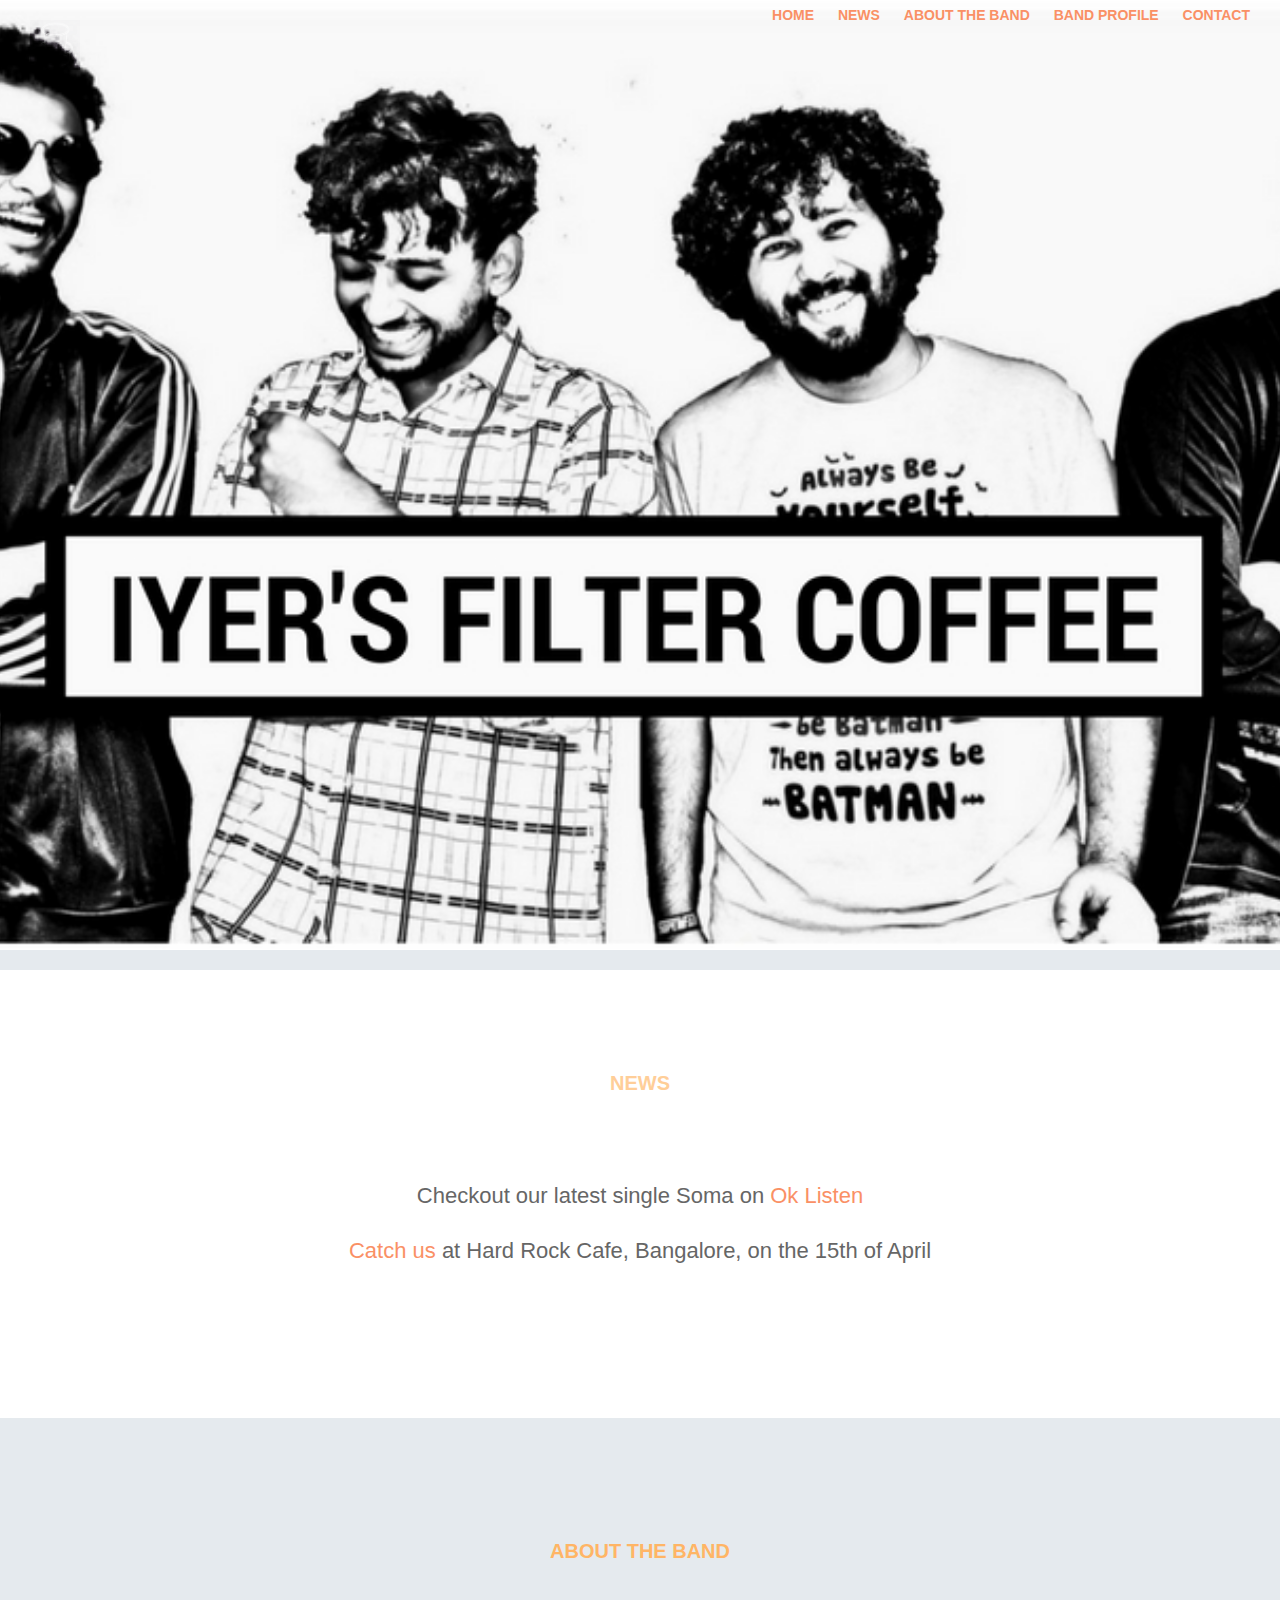
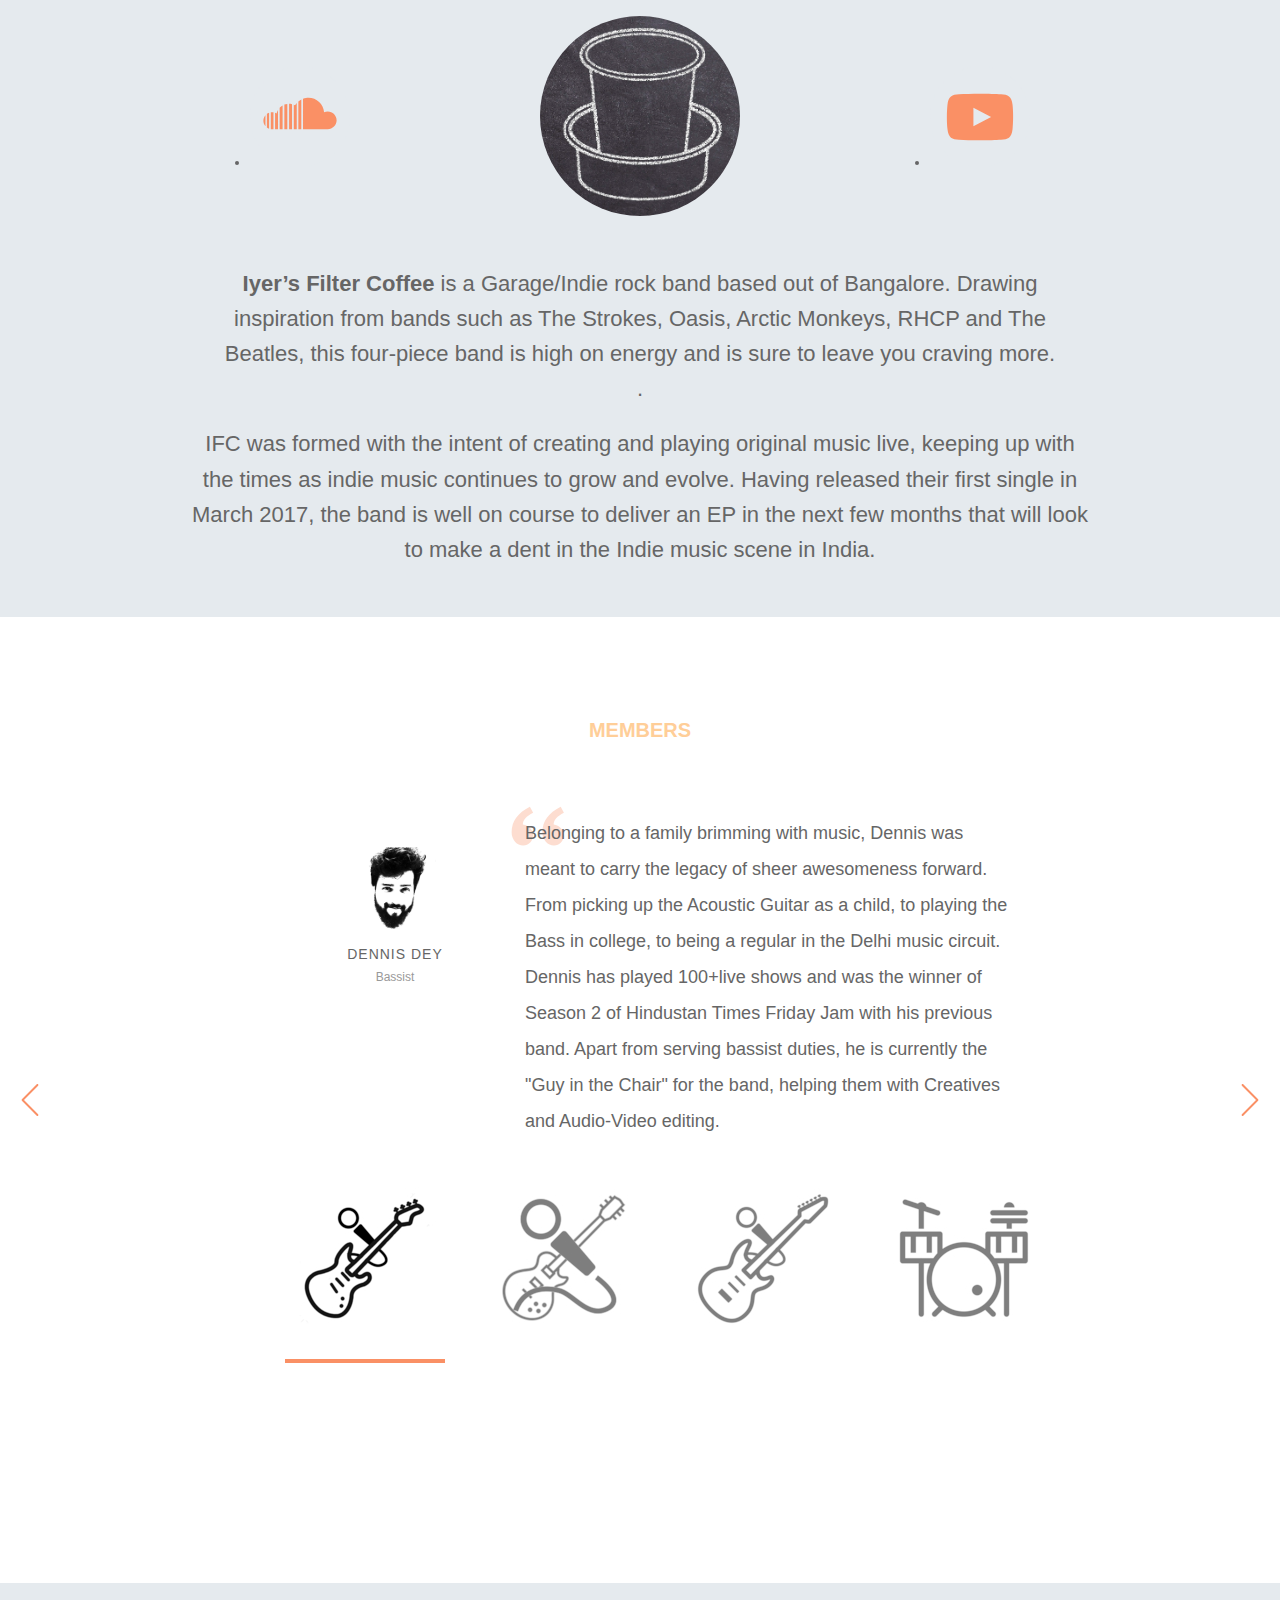
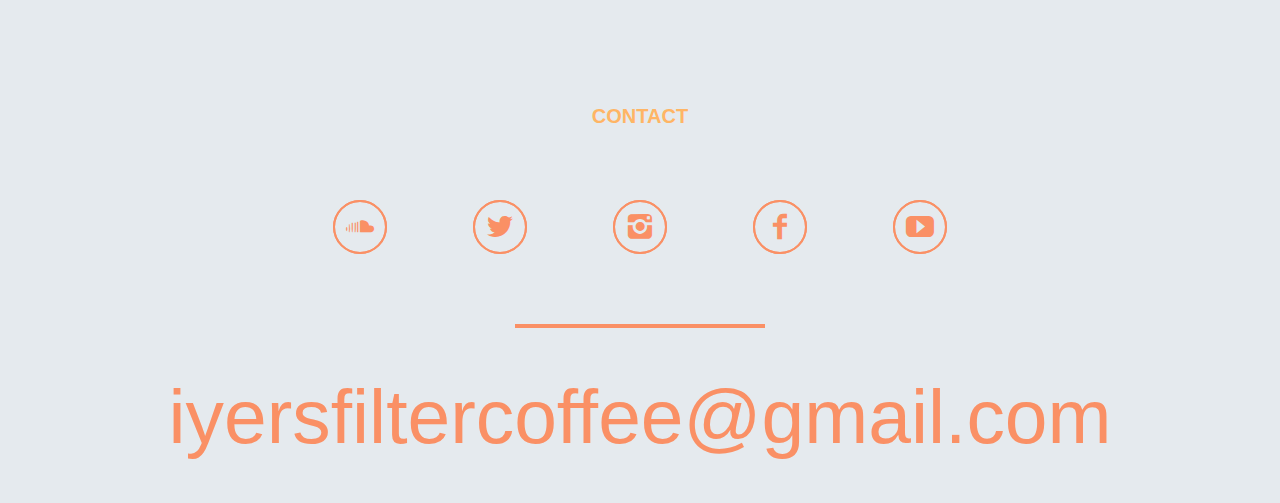
==== index.html @ 62d6103f "visual changes" ====
<!DOCTYPE html>
<html class="">
<head>
  <meta charset="UTF-8">
  <meta name="apple-mobile-web-app-capable" content="yes">
  <meta name="viewport" content="width=device-width, initial-scale=1">
  <meta name="description" content="Provide a description for your website to make it visible to search engines.">
  <meta rel="author" href="https://plus.google.com/u/0/+DevTipsForDesigners/">
  <meta rel="publisher" href="https://plus.google.com/u/0/+DevTipsForDesigners/">

  <title>Iyer's Filter Coffee</title>

  <link rel="stylesheet" href="/assets/css/all.css">
  <!--[if lt IE 9]><script src="http://html5shim.googlecode.com/svn/trunk/html5.js"></script><![endif]-->

  

</head>
<body>

  <nav>
    
      <a href="#">Home</a>
    
      <a href="#news">News</a>
    
      <a href="#about-me">About The Band</a>
    
      <a href="#clients">Band Profile</a>
    
      <a href="#contact">Contact</a>
    
  </nav>

<header id="header">

  <!-- <nav>
    
      <a href="#">Home</a>
    
      <a href="#news">News</a>
    
      <a href="#about-me">About The Band</a>
    
      <a href="#clients">Band Profile</a>
    
      <a href="#contact">Contact</a>
    
  </nav>

  <h1><span>Iyer's Filter Coffee</span></h1>
  <p class="kicker">Garage Rock // Indie // Bangalore</p>-->

</header>


<section>

  <h3 id="news">News</h3>


  <div class="blurb">
    <p>Checkout our latest single Soma on <a href="https://www.oklisten.com/album/soma">Ok Listen</a></p>

<p><a href="https://www.eventshigh.com/detail/Bangalore/207ff3dfb6659b5e123a29eb1669287f-iyer-s-filter-coffee-sunday?src=stream">Catch us</a> at Hard Rock Cafe, Bangalore, on the 15th of April</p>

  </div>

  

</section>


<section>

  <h3 id="about-me">About The Band</h3>

  <div class="face-lockup">

    <div class="face-img"></div>

    <div class="icon-mouse">  <li><a href="https://soundcloud.com/iyersfiltercoffee" target="_blank" class="icon-22 soundcloud" title="SoundCloud"><svg viewBox="0 0 512 512"><path d="M443.5 273.1c0 25.1-20.4 45.5-45.5 45.5H271.5V162.3c4.8-1.8 9.9-3.1 15.1-3.9 4.1-0.6 8.3-1 12.5-1 42.3 0 77 32.7 80.3 74.1 5.7-2.5 11.9-4 18.6-4C423.1 227.6 443.5 248 443.5 273.1zM224.2 193.2v125.4h15.1v-134.5c-3.4 3.7-6.4 7.8-9 12.1C228.4 195 226.3 194.1 224.2 193.2zM247.6 318.6h15.1v-152.4c-5.4 2.7-10.5 6.1-15.1 9.9V318.6zM151.8 208.9v109.7h15.1V196.9C161.3 200.2 156.2 204.2 151.8 208.9zM106.5 231.6v86.5c1.9 0.2 3.7 0.4 5.7 0.4h7.9v-86.6c-2.6-0.5-5.2-0.7-7.9-0.7C110.3 231.3 108.4 231.4 106.5 231.6zM86.5 310.2c3.4 2.5 7.2 4.5 11.3 5.9v-82.4c-4.1 1.4-7.9 3.4-11.3 5.9V310.2zM128.4 234.4v84.2h15.1v-98.7c-3.4 5.6-6 11.8-7.5 18.4C133.6 236.8 131.1 235.5 128.4 234.4zM175.9 318.6h15.1V188.8c-5.3 0.7-10.3 2-15.1 3.8V318.6zM200.1 318.6h15.1v-128.3c-4.8-1.2-9.9-1.9-15.1-1.9V318.6L200.1 318.6zM79.1 303.4v-56.9c-6.6 7.6-10.6 17.6-10.6 28.5C68.5 285.8 72.5 295.7 79.1 303.4z"/></svg><!--[if lt IE 9]><em>SoundCloud</em><![endif]--></a></li>

</div>
    <div class="icon-browser">  <li><a href="https://www.youtube.com/c/iyersfiltercoffee" target="_blank" class="icon-28 youtube" title="YouTube"><svg viewBox="0 0 512 512"><path d="M422.6 193.6c-5.3-45.3-23.3-51.6-59-54 -50.8-3.5-164.3-3.5-215.1 0 -35.7 2.4-53.7 8.7-59 54 -4 33.6-4 91.1 0 124.8 5.3 45.3 23.3 51.6 59 54 50.9 3.5 164.3 3.5 215.1 0 35.7-2.4 53.7-8.7 59-54C426.6 284.8 426.6 227.3 422.6 193.6zM222.2 303.4v-94.6l90.7 47.3L222.2 303.4z"/></svg><!--[if lt IE 9]><em>YouTube</em><![endif]--></a></li>

</div>

  </div>


  <div class="blurb">
    <p><strong>Iyer’s Filter Coffee</strong> is a Garage/Indie rock band based out of Bangalore.  Drawing inspiration from bands such as The Strokes, Oasis, Arctic Monkeys, RHCP and The Beatles, this four-piece band is high on energy  and is sure to leave you craving more.<br />
.</p>

<p>IFC was formed with the intent of creating and playing original music live, keeping up with the
  times as indie music continues to grow and evolve. Having released their first single in March 2017, the band is well on course
   to deliver an EP in the next few months that will look to make a dent in the Indie music scene in India.</p>

  </div>

  

</section>


<section class="section-clients">

  <h3 id="clients">Members</h3>

  <div class="clients-mobile-nav">
    
        <span class="client-button active-client"></span>
    
        <span class="client-button "></span>
    
        <span class="client-button "></span>
    
        <span class="client-button "></span>
    
  </div>

  <div class="clients-belt">
    
      <div class="client-unit active-client">

        <figure class="client-face">
          <img src="/assets/img/clients/face-aaroni.jpg" alt="client-face">
          <figcaption>
            <strong class="client-name">Dennis Dey</strong>
            <em class="client-title">Bassist</em>
          </figcaption>
        </figure>

        <div class="client-content">
          <div class="client-quote-mark"><?xml version="1.0" encoding="utf-8"?>
<!-- Generator: Adobe Illustrator 17.1.0, SVG Export Plug-In . SVG Version: 6.00 Build 0)  -->
<!DOCTYPE svg PUBLIC "-//W3C//DTD SVG 1.1//EN" "http://www.w3.org/Graphics/SVG/1.1/DTD/svg11.dtd">
<svg version="1.1" id="Layer_1" xmlns="http://www.w3.org/2000/svg" xmlns:xlink="http://www.w3.org/1999/xlink" x="0px" y="0px"
 enable-background="new 0 0 55 55" xml:space="preserve">
<path d="M50.692,9.732c-12.207,6.16-18.309,14.697-18.309,25.615c0,3.64,1.147,6.733,3.443,9.28c2.295,2.548,5.01,3.821,8.146,3.821
	c2.799,0,5.123-0.979,6.971-2.939c1.848-1.959,2.771-4.367,2.771-7.223c0-2.688-0.953-5.052-2.855-7.097
	c-1.904-2.043-4.312-3.233-7.223-3.569c0-4.535,3.415-8.482,10.246-11.842L50.692,9.732z M19.87,9.732
	C7.72,15.891,1.645,24.429,1.645,35.347c0,3.64,1.134,6.733,3.401,9.28c2.268,2.548,4.968,3.821,8.104,3.821
	c2.799,0,5.136-0.979,7.013-2.939c1.875-1.959,2.813-4.367,2.813-7.223c0-2.688-0.953-5.052-2.856-7.097
	c-1.904-2.043-4.34-3.233-7.307-3.569c0-4.535,3.443-8.482,10.33-11.842L19.87,9.732z"/>
</svg></div>
          <p>Belonging to a family brimming with music, Dennis was meant to carry the legacy of sheer awesomeness forward. From picking up the Acoustic Guitar as a child, to playing the Bass in college, to being a regular in the Delhi music circuit. Dennis has played 100+live shows and was the winner of Season 2 of Hindustan Times Friday Jam with his previous band.  Apart from serving bassist duties, he is currently the "Guy in the Chair" for the band, helping them with Creatives and Audio-Video editing. </p>
        </div>
      </div>
    
      <div class="client-unit ">

        <figure class="client-face">
          <img src="/assets/img/clients/face-atariboy.jpg" alt="client-face">
          <figcaption>
            <strong class="client-name">Rushil Mishra</strong>
            <em class="client-title">Vocalist</em>
          </figcaption>
        </figure>

        <div class="client-content">
          <div class="client-quote-mark"><?xml version="1.0" encoding="utf-8"?>
<!-- Generator: Adobe Illustrator 17.1.0, SVG Export Plug-In . SVG Version: 6.00 Build 0)  -->
<!DOCTYPE svg PUBLIC "-//W3C//DTD SVG 1.1//EN" "http://www.w3.org/Graphics/SVG/1.1/DTD/svg11.dtd">
<svg version="1.1" id="Layer_1" xmlns="http://www.w3.org/2000/svg" xmlns:xlink="http://www.w3.org/1999/xlink" x="0px" y="0px"
 enable-background="new 0 0 55 55" xml:space="preserve">
<path d="M50.692,9.732c-12.207,6.16-18.309,14.697-18.309,25.615c0,3.64,1.147,6.733,3.443,9.28c2.295,2.548,5.01,3.821,8.146,3.821
	c2.799,0,5.123-0.979,6.971-2.939c1.848-1.959,2.771-4.367,2.771-7.223c0-2.688-0.953-5.052-2.855-7.097
	c-1.904-2.043-4.312-3.233-7.223-3.569c0-4.535,3.415-8.482,10.246-11.842L50.692,9.732z M19.87,9.732
	C7.72,15.891,1.645,24.429,1.645,35.347c0,3.64,1.134,6.733,3.401,9.28c2.268,2.548,4.968,3.821,8.104,3.821
	c2.799,0,5.136-0.979,7.013-2.939c1.875-1.959,2.813-4.367,2.813-7.223c0-2.688-0.953-5.052-2.856-7.097
	c-1.904-2.043-4.34-3.233-7.307-3.569c0-4.535,3.443-8.482,10.33-11.842L19.87,9.732z"/>
</svg></div>
          <p>Rushil has been playing music for a while now. The guitar player, who also happens to sing a little, has played at over 50 live shows, and started writing original music around 2 years ago. Heavily influenced by bands like RHCP and Arctic Monkeys, this former (wannabe) Jordan Rudess impersonator might just leave you wanting more! </p>
        </div>
      </div>
    
      <div class="client-unit ">

        <figure class="client-face">
          <img src="/assets/img/clients/face-jackiesaik.jpg" alt="client-face">
          <figcaption>
            <strong class="client-name">Pushkara Ravindra</strong>
            <em class="client-title">Guitarist</em>
          </figcaption>
        </figure>

        <div class="client-content">
          <div class="client-quote-mark"><?xml version="1.0" encoding="utf-8"?>
<!-- Generator: Adobe Illustrator 17.1.0, SVG Export Plug-In . SVG Version: 6.00 Build 0)  -->
<!DOCTYPE svg PUBLIC "-//W3C//DTD SVG 1.1//EN" "http://www.w3.org/Graphics/SVG/1.1/DTD/svg11.dtd">
<svg version="1.1" id="Layer_1" xmlns="http://www.w3.org/2000/svg" xmlns:xlink="http://www.w3.org/1999/xlink" x="0px" y="0px"
 enable-background="new 0 0 55 55" xml:space="preserve">
<path d="M50.692,9.732c-12.207,6.16-18.309,14.697-18.309,25.615c0,3.64,1.147,6.733,3.443,9.28c2.295,2.548,5.01,3.821,8.146,3.821
	c2.799,0,5.123-0.979,6.971-2.939c1.848-1.959,2.771-4.367,2.771-7.223c0-2.688-0.953-5.052-2.855-7.097
	c-1.904-2.043-4.312-3.233-7.223-3.569c0-4.535,3.415-8.482,10.246-11.842L50.692,9.732z M19.87,9.732
	C7.72,15.891,1.645,24.429,1.645,35.347c0,3.64,1.134,6.733,3.401,9.28c2.268,2.548,4.968,3.821,8.104,3.821
	c2.799,0,5.136-0.979,7.013-2.939c1.875-1.959,2.813-4.367,2.813-7.223c0-2.688-0.953-5.052-2.856-7.097
	c-1.904-2.043-4.34-3.233-7.307-3.569c0-4.535,3.443-8.482,10.33-11.842L19.87,9.732z"/>
</svg></div>
          <p>Pushkar has had a long musical background. While he started training as a Carnatic classical vocalist in his early years, his tastes moved to a contemporary one. He has been playing the guitar for almost 7 years with influences ranging from Classic Rock to Modern Indie music. Wielding an electric stage presence and smooth technique, this short shredder never fails to excite any crowd. </p>
        </div>
      </div>
    
      <div class="client-unit ">

        <figure class="client-face">
          <img src="/assets/img/clients/face-teleject.jpg" alt="client-face">
          <figcaption>
            <strong class="client-name">Sachin Iyer</strong>
            <em class="client-title">Drummer</em>
          </figcaption>
        </figure>

        <div class="client-content">
          <div class="client-quote-mark"><?xml version="1.0" encoding="utf-8"?>
<!-- Generator: Adobe Illustrator 17.1.0, SVG Export Plug-In . SVG Version: 6.00 Build 0)  -->
<!DOCTYPE svg PUBLIC "-//W3C//DTD SVG 1.1//EN" "http://www.w3.org/Graphics/SVG/1.1/DTD/svg11.dtd">
<svg version="1.1" id="Layer_1" xmlns="http://www.w3.org/2000/svg" xmlns:xlink="http://www.w3.org/1999/xlink" x="0px" y="0px"
 enable-background="new 0 0 55 55" xml:space="preserve">
<path d="M50.692,9.732c-12.207,6.16-18.309,14.697-18.309,25.615c0,3.64,1.147,6.733,3.443,9.28c2.295,2.548,5.01,3.821,8.146,3.821
	c2.799,0,5.123-0.979,6.971-2.939c1.848-1.959,2.771-4.367,2.771-7.223c0-2.688-0.953-5.052-2.855-7.097
	c-1.904-2.043-4.312-3.233-7.223-3.569c0-4.535,3.415-8.482,10.246-11.842L50.692,9.732z M19.87,9.732
	C7.72,15.891,1.645,24.429,1.645,35.347c0,3.64,1.134,6.733,3.401,9.28c2.268,2.548,4.968,3.821,8.104,3.821
	c2.799,0,5.136-0.979,7.013-2.939c1.875-1.959,2.813-4.367,2.813-7.223c0-2.688-0.953-5.052-2.856-7.097
	c-1.904-2.043-4.34-3.233-7.307-3.569c0-4.535,3.443-8.482,10.33-11.842L19.87,9.732z"/>
</svg></div>
          <p>Sachin has been playing the drums for more than 9 years playing over 40 live shows.  Growing up, Iyer was heavily influenced by the drumming of greats such as Gavin Harrison, Danny Carey, Chad Smith and Mike Portnoy, infusing a style of drumming that combines elements of hard rock, blues and progressive music and more subtly, jazz, into the band.  Watch out for this guy and his power-packed drumming.</p>
        </div>
      </div>
    

  </div>

  <div class="client-controls">
    <div class="client-control-next"><?xml version="1.0" encoding="utf-8"?>
<!-- Generator: Adobe Illustrator 17.1.0, SVG Export Plug-In . SVG Version: 6.00 Build 0)  -->
<!DOCTYPE svg PUBLIC "-//W3C//DTD SVG 1.1//EN" "http://www.w3.org/Graphics/SVG/1.1/DTD/svg11.dtd">
<svg version="1.1" id="Layer_1" xmlns="http://www.w3.org/2000/svg" xmlns:xlink="http://www.w3.org/1999/xlink" x="0px" y="0px"
 enable-background="new 0 0 40 40" xml:space="preserve">
<path d="M12.576,35.954c-0.253,0-0.507-0.097-0.7-0.292c-0.387-0.389-0.387-1.021,0-1.41L26.024,20L11.876,5.748
	c-0.387-0.389-0.387-1.02,0-1.41c0.387-0.39,1.013-0.39,1.4,0l14.847,14.957c0.387,0.389,0.387,1.021,0,1.41L13.276,35.662
	C13.083,35.857,12.83,35.954,12.576,35.954z"/>
</svg>
</div>
    <div class="client-control-prev"><?xml version="1.0" encoding="utf-8"?>
<!-- Generator: Adobe Illustrator 17.1.0, SVG Export Plug-In . SVG Version: 6.00 Build 0)  -->
<!DOCTYPE svg PUBLIC "-//W3C//DTD SVG 1.1//EN" "http://www.w3.org/Graphics/SVG/1.1/DTD/svg11.dtd">
<svg version="1.1" id="Layer_1" xmlns="http://www.w3.org/2000/svg" xmlns:xlink="http://www.w3.org/1999/xlink" x="0px" y="0px"
 enable-background="new 0 0 40 40" xml:space="preserve">
<path d="M26.724,35.662L11.876,20.705c-0.387-0.389-0.387-1.02,0-1.41L26.724,4.338c0.387-0.39,1.013-0.39,1.4,0
	c0.387,0.389,0.387,1.02,0,1.41L13.976,20l14.148,14.252c0.387,0.39,0.387,1.021,0,1.41c-0.193,0.195-0.447,0.292-0.7,0.292
	C27.17,35.954,26.917,35.857,26.724,35.662z"/>
</svg>
</div>
  </div>

  <div class="clients-logos">
    
        <img class="client-logo active-client" src="/assets/img/clients/logo1.png" align="logo1.png">
    
        <img class="client-logo " src="/assets/img/clients/logo2.png" align="logo2.png">
    
        <img class="client-logo " src="/assets/img/clients/logo3.png" align="logo3.png">
    
        <img class="client-logo " src="/assets/img/clients/logo4.png" align="logo4.png">
    
  </div>

</section>


<section class="section-contact">

  <h3 id="contact">Contact</h3>


  <div class="social-links">
    
    <a href="https://soundcloud.com/iyersfiltercoffee" class="icon-soundcloud" target="_blank"></a>
    
    <a href="https://twitter.com/iyersfilterkapi" class="icon-twitter" target="_blank"></a>
    
    <a href="https://www.instagram.com/iyersfiltercoffee/" class="icon-instagram" target="_blank"></a>
    
    <a href="https://www.facebook.com/iyersfiltercoffee/" class="icon-facebook" target="_blank"></a>
    
    <a href="https://www.youtube.com/c/iyersfiltercoffee" class="icon-youtube" target="_blank"></a>
    
  </div>

  <hr class="bar">

  <a class="biglink" href="mailto:iyersfiltercoffee@gmail.com">iyersfiltercoffee@gmail.com</a>

</section>


<!--<section>

  <h3>Let's work together</h3>

<form method="POST" action="//formspree.io/iyersfiltercoffee@gmail.com">

  <fieldset class="contact-info-group">

    <label><span>Your Name</span>
    <input type="text" name="name"></label>

    <label><span>Your Email</span>
    <input type="email" name="_replyto"></label>

  </fieldset>

  <label><span>Tell me about your project</span>
  <textarea name="message"></textarea></label>

  <fieldset class="submit-wrap">
    <input type="submit" value="Send">
  </fieldset>

</form>

</section>
-->


<footer id="footer">

<!--  <div class="lockup">

    <div class="content-wrap">
      <nav>
        
          <a href="#">Home</a>
        
          <a href="#news">News</a>
        
          <a href="#about-me">About The Band</a>
        
          <a href="#clients">Band Profile</a>
        
          <a href="#contact">Contact</a>
        
      </nav>

      <p class="copyright">All content copyright 2018</p>
    </div>

  </div>
-->

</footer>


<script src="//ajax.googleapis.com/ajax/libs/jquery/2.1.1/jquery.min.js"></script>
<script src="/assets/js/functions.js"></script>
</body>
</html>
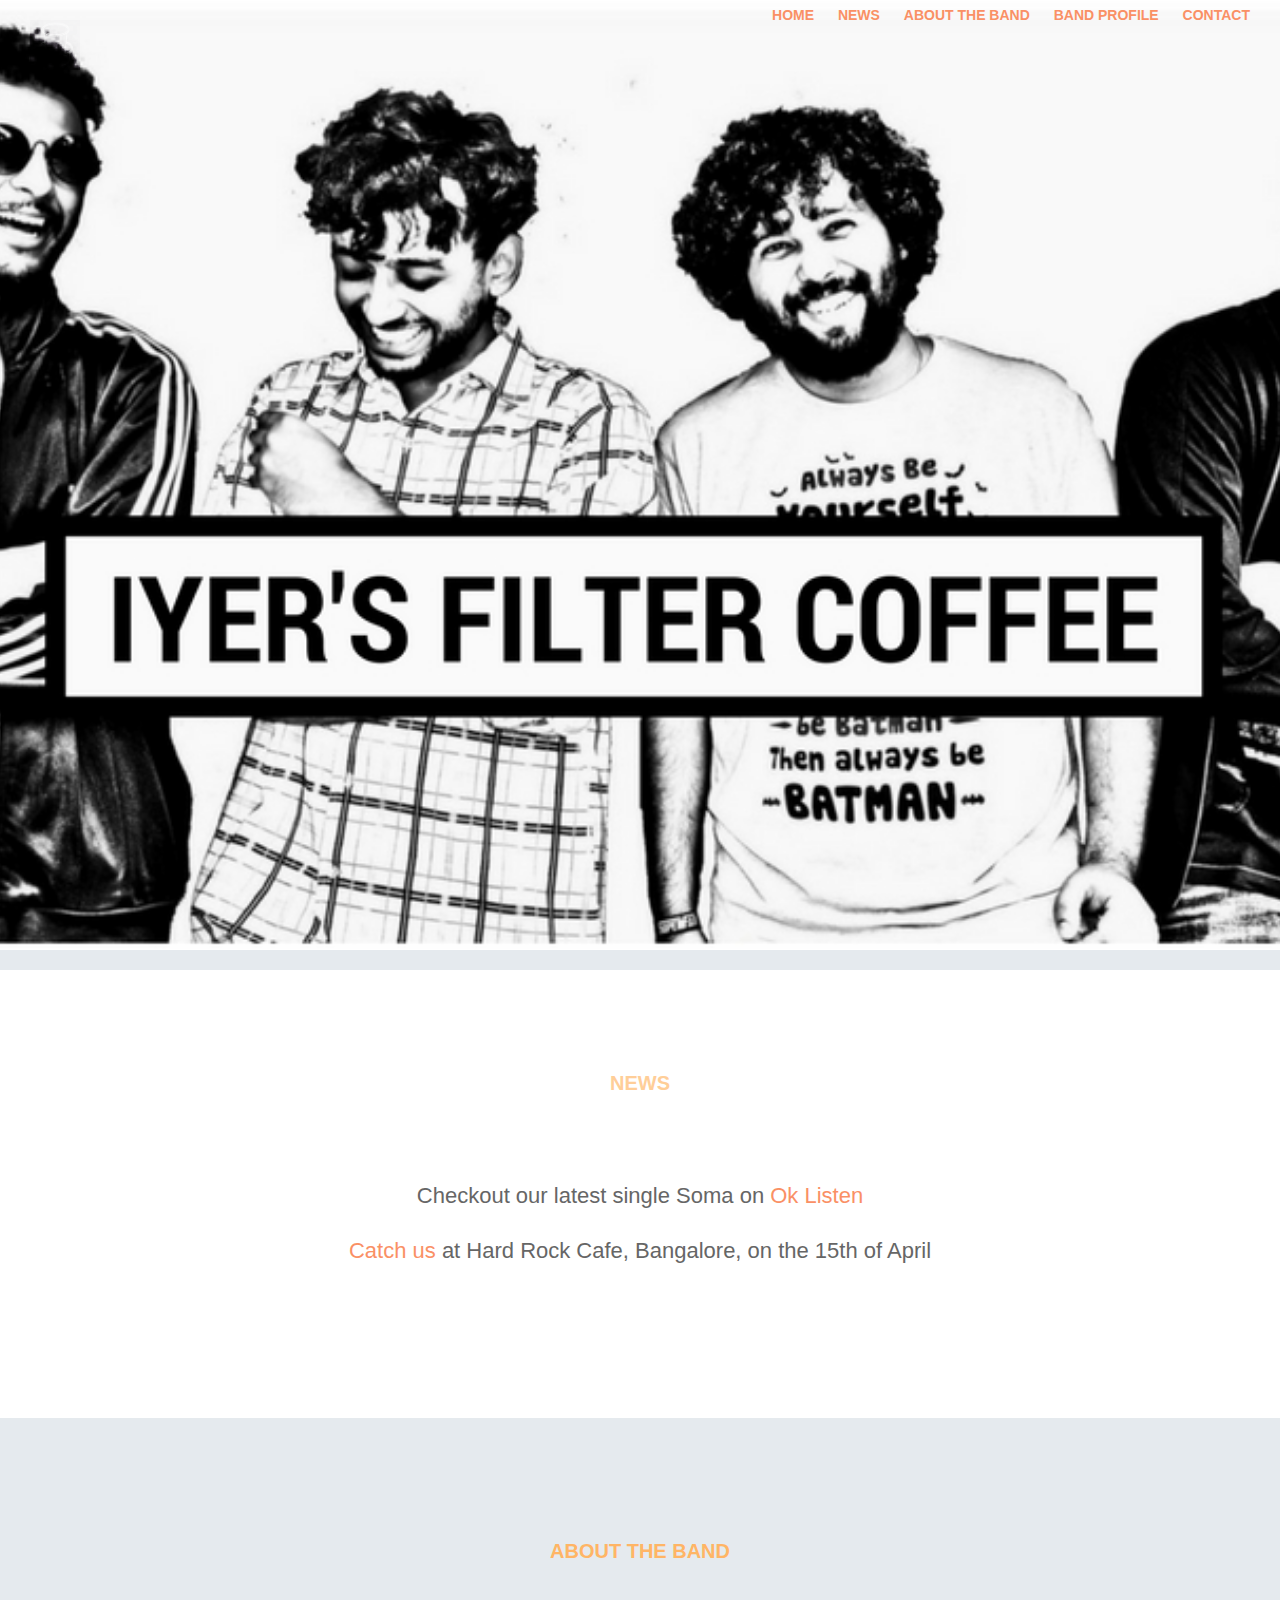
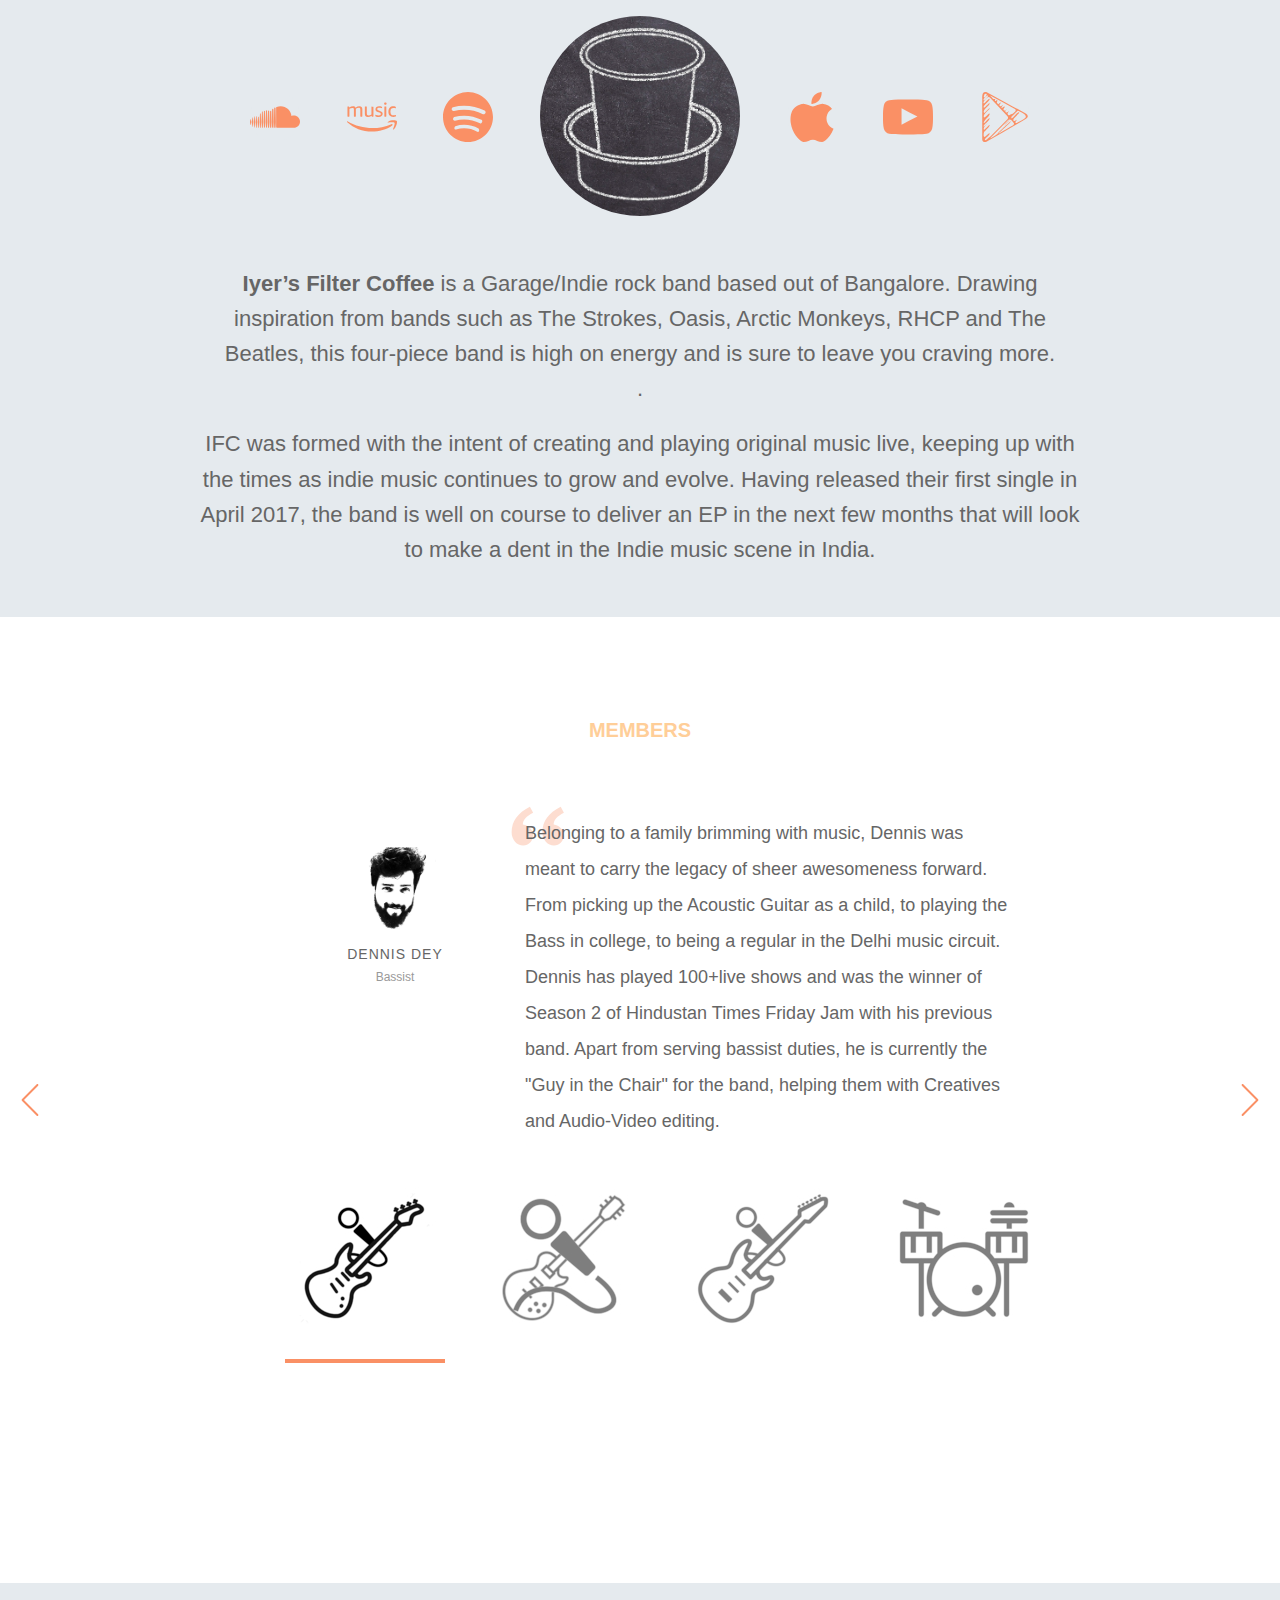
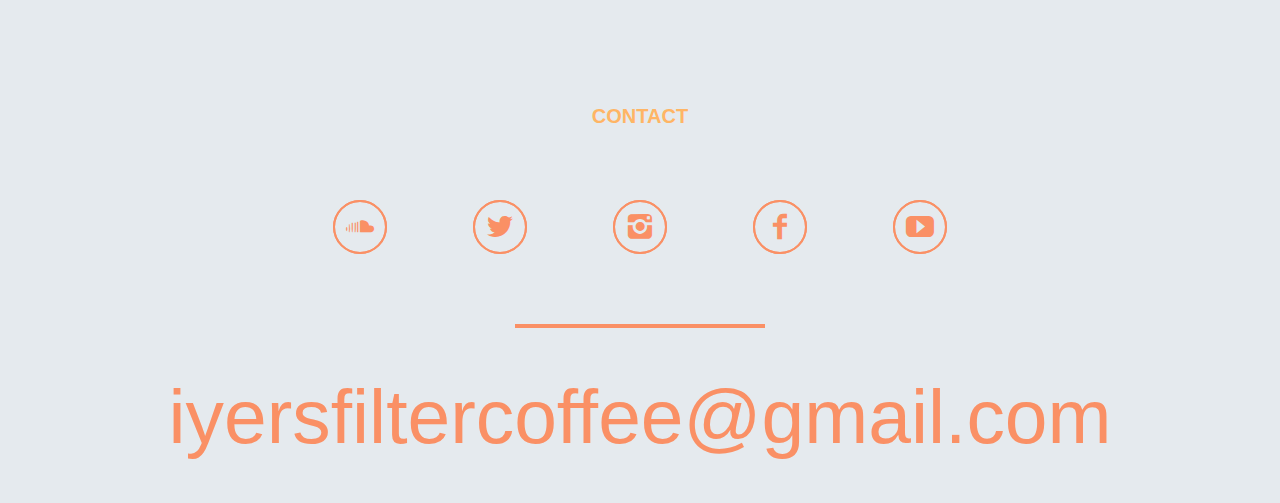
==== commit 4a5fabfe: "Added new media" ====
--- a/index.html
+++ b/index.html
@@ -4,9 +4,9 @@
   <meta charset="UTF-8">
   <meta name="apple-mobile-web-app-capable" content="yes">
   <meta name="viewport" content="width=device-width, initial-scale=1">
-  <meta name="description" content="Provide a description for your website to make it visible to search engines.">
-  <meta rel="author" href="https://plus.google.com/u/0/+DevTipsForDesigners/">
-  <meta rel="publisher" href="https://plus.google.com/u/0/+DevTipsForDesigners/">
+  <meta name="description" content="Iyer’s Filter Coffee is a garage rock band from Bangalore. Drawing inspiration from bands such as the Strokes, the Arctic Monkeys, RHCP and the Beatles, this four-piece band is high on energy and is sure to leave you craving more.">
+  <meta rel="author" href="">
+  <meta rel="publisher" href="">
 
   <title>Iyer's Filter Coffee</title>
 
@@ -79,12 +79,504 @@
 
     <div class="face-img"></div>
 
-    <div class="icon-mouse">  <li><a href="https://soundcloud.com/iyersfiltercoffee" target="_blank" class="icon-22 soundcloud" title="SoundCloud"><svg viewBox="0 0 512 512"><path d="M443.5 273.1c0 25.1-20.4 45.5-45.5 45.5H271.5V162.3c4.8-1.8 9.9-3.1 15.1-3.9 4.1-0.6 8.3-1 12.5-1 42.3 0 77 32.7 80.3 74.1 5.7-2.5 11.9-4 18.6-4C423.1 227.6 443.5 248 443.5 273.1zM224.2 193.2v125.4h15.1v-134.5c-3.4 3.7-6.4 7.8-9 12.1C228.4 195 226.3 194.1 224.2 193.2zM247.6 318.6h15.1v-152.4c-5.4 2.7-10.5 6.1-15.1 9.9V318.6zM151.8 208.9v109.7h15.1V196.9C161.3 200.2 156.2 204.2 151.8 208.9zM106.5 231.6v86.5c1.9 0.2 3.7 0.4 5.7 0.4h7.9v-86.6c-2.6-0.5-5.2-0.7-7.9-0.7C110.3 231.3 108.4 231.4 106.5 231.6zM86.5 310.2c3.4 2.5 7.2 4.5 11.3 5.9v-82.4c-4.1 1.4-7.9 3.4-11.3 5.9V310.2zM128.4 234.4v84.2h15.1v-98.7c-3.4 5.6-6 11.8-7.5 18.4C133.6 236.8 131.1 235.5 128.4 234.4zM175.9 318.6h15.1V188.8c-5.3 0.7-10.3 2-15.1 3.8V318.6zM200.1 318.6h15.1v-128.3c-4.8-1.2-9.9-1.9-15.1-1.9V318.6L200.1 318.6zM79.1 303.4v-56.9c-6.6 7.6-10.6 17.6-10.6 28.5C68.5 285.8 72.5 295.7 79.1 303.4z"/></svg><!--[if lt IE 9]><em>SoundCloud</em><![endif]--></a></li>
+    <div class="icon-amazon">  <li><a href="https://music.amazon.in/albums/B07C3B93QN/CATALOG?ref=dm_wcp_albm_link_pr_s" target="_blank" class="icon-22 Amazon Music" title="Amazon Music"><svg version="1.1" xmlns="http://www.w3.org/2000/svg" xmlns:xlink="http://www.w3.org/1999/xlink" x="0px" y="0px"
+	 viewBox="0 0 150.7 88.1" style="enable-background:new 0 0 150.7 88.1;" xml:space="preserve">
+<style type="text/css">
+	.st0{display:none;}
+	.st1{display:inline;}
+	.st2{fill:#FFFFFF;}
+	.st3{fill:#0082C3;}
+	.st4{fill:url(#SVGID_1_);}
+	.st5{fill:url(#SVGID_2_);}
+	.st6{fill:url(#SVGID_3_);}
+	.st7{fill:url(#SVGID_4_);}
+	.st8{fill:url(#SVGID_5_);}
+	.st9{fill:url(#SVGID_6_);}
+	.st10{fill:url(#SVGID_7_);}
+	.st11{fill:url(#SVGID_8_);}
+</style>
+<g id="White" class="st0">
+	<g class="st1">
+		<path class="st2" d="M100.3,38.2c-1,0.8-2.5,1.1-4.5,1.1c-2.8,0-5.6-0.4-8.2-1.3c-0.7-0.2-1.2-0.4-1.5-0.4c-0.5,0-0.7,0.4-0.7,1.1
+			v1.7c0,0.5,0.1,0.9,0.3,1.1c0.2,0.2,0.5,0.5,1,0.7c2.7,1.1,5.7,1.7,9.1,1.7c3.5,0,6.3-0.8,8.5-2.5c2.1-1.7,3.2-3.9,3.2-6.8
+			c0-2-0.5-3.6-1.6-4.9c-1-1.3-2.7-2.4-5.1-3.3L96,24.7c-1.9-0.7-3.1-1.4-3.8-2c-0.6-0.6-1-1.4-1-2.5c0-2.6,1.9-3.9,5.8-3.9
+			c2.2,0,4.4,0.3,6.5,1c0.6,0.2,1.1,0.3,1.4,0.3c0.5,0,0.8-0.4,0.8-1.1v-1.6c0-0.5-0.1-0.9-0.3-1.2c-0.2-0.3-0.5-0.5-1-0.6
+			c-2.5-0.9-5-1.4-7.6-1.4c-3.3,0-5.9,0.8-8,2.4c-2,1.6-3,3.7-3,6.3c0,4,2.2,6.8,6.7,8.4l5.1,1.9c1.6,0.6,2.8,1.2,3.4,1.8
+			c0.6,0.6,0.9,1.4,0.9,2.3C101.8,36.3,101.3,37.4,100.3,38.2z"/>
+		<path class="st2" d="M73.7,13.8v22.5c-2.9,1.9-5.8,2.9-8.7,2.9c-1.8,0-3.2-0.5-4-1.5c-0.8-1-1.3-2.6-1.3-4.8v-19
+			c0-0.8-0.4-1.2-1.2-1.2H55c-0.8,0-1.2,0.4-1.2,1.2v21c0,2.9,0.8,5.2,2.3,6.8c1.5,1.6,3.7,2.4,6.5,2.4c3.9,0,7.7-1.4,11.5-4.1
+			l0.4,2.1c0.1,0.4,0.2,0.7,0.5,0.9c0.2,0.2,0.5,0.2,0.9,0.2h2.6c0.8,0,1.2-0.4,1.2-1.2v-28c0-0.8-0.4-1.2-1.2-1.2h-3.5
+			C74.1,12.6,73.7,13,73.7,13.8z"/>
+		<path class="st2" d="M41.5,43.1H45c0.8,0,1.2-0.4,1.2-1.2V20.7c0-2.9-0.7-5.1-2.2-6.7c-1.5-1.6-3.6-2.3-6.4-2.3
+			c-4,0-7.9,1.4-11.9,4.3c-1.3-2.8-3.8-4.3-7.6-4.3c-3.6,0-7.4,1.3-11.2,4l-0.4-1.9c-0.1-0.4-0.2-0.7-0.5-0.9
+			c-0.2-0.2-0.5-0.2-0.9-0.2H2.6c-0.8,0-1.2,0.4-1.2,1.2v28c0,0.8,0.4,1.2,1.2,1.2h3.5c0.8,0,1.2-0.4,1.2-1.2V19.2
+			c2.8-1.8,5.7-2.6,8.8-2.6c1.6,0,2.8,0.5,3.6,1.4c0.8,1,1.1,2.4,1.1,4.4v19.5c0,0.8,0.4,1.2,1.2,1.2h3.5c0.8,0,1.2-0.4,1.2-1.2
+			V21.1v-1c0-0.3,0-0.6-0.1-0.9c3-1.8,5.9-2.7,8.8-2.7c1.6,0,2.8,0.5,3.6,1.4c0.8,1,1.1,2.4,1.1,4.4v19.5
+			C40.3,42.7,40.7,43.1,41.5,43.1z"/>
+		<path class="st2" d="M133.8,65.6C115.3,73.5,95.3,77.3,77,77.3c-27.1,0-53.3-7.4-74.5-19.8c-0.4-0.2-0.7-0.3-1.1-0.3
+			c-1.2,0-1.9,1.4-0.6,2.5c19.7,17.8,45.6,28.4,74.5,28.4c20.6,0,44.5-6.5,61-18.6C139,67.5,136.6,64.4,133.8,65.6z"/>
+		<path class="st2" d="M133.2,19.4c1.5-1.7,3.9-2.6,7.3-2.6c1.7,0,3.3,0.2,5,0.7c0.4,0.1,0.8,0.2,1,0.2c0.5,0,0.8-0.4,0.8-1.2v-1.6
+			c0-0.6-0.1-1-0.3-1.2c-0.2-0.2-0.5-0.4-0.9-0.6c-2.1-0.8-4.2-1.1-6.4-1.1c-4.7,0-8.4,1.4-11,4.2c-2.6,2.8-3.9,6.7-3.9,11.8
+			c0,5.1,1.3,9,3.8,11.7c2.5,2.7,6.1,4.1,10.8,4.1c2.6,0,4.9-0.4,6.8-1.3c0.5-0.2,0.8-0.4,1-0.7c0.2-0.2,0.2-0.6,0.2-1.1V39
+			c0-0.8-0.3-1.2-0.8-1.2c-0.2,0-0.5,0.1-0.9,0.2c-1.9,0.6-3.7,0.8-5.4,0.8c-3.2,0-5.6-0.9-7.1-2.6c-1.5-1.7-2.3-4.4-2.3-8v-0.8
+			C131,23.8,131.7,21.1,133.2,19.4z"/>
+		<path class="st2" d="M140.8,81.4c8.8-7.4,11.1-22.9,9.3-25.1c-0.9-1.1-4.9-2.1-10-2.1c-5.4,0-11.9,1.1-16.7,4.6
+			c-1.5,1-1.2,2.4,0.4,2.2c5.3-0.6,17.2-2.1,19.3,0.6c2.1,2.7-2.3,13.8-4.3,18.8C138.2,82,139.5,82.6,140.8,81.4z"/>
+		<path class="st2" d="M117.3,12.6h-3.5c-0.8,0-1.2,0.4-1.2,1.2v28c0,0.8,0.4,1.2,1.2,1.2h3.5c0.8,0,1.2-0.4,1.2-1.2v-28
+			C118.5,13,118.1,12.6,117.3,12.6z"/>
+		<path class="st2" d="M118.3,1c-0.7-0.7-1.6-1-2.7-1c-1.2,0-2.1,0.3-2.7,1c-0.7,0.7-1,1.5-1,2.6c0,1.1,0.3,2,1,2.6
+			c0.7,0.7,1.6,1,2.7,1c1.2,0,2.1-0.3,2.7-1c0.7-0.7,1-1.5,1-2.6C119.3,2.5,119,1.6,118.3,1z"/>
+	</g>
+</g>
+<g id="Squid_Ink">
+	<g>
+		<path class="st3" d="M100.3,38.2c-1,0.8-2.5,1.1-4.5,1.1c-2.8,0-5.6-0.4-8.2-1.3c-0.7-0.2-1.2-0.4-1.5-0.4c-0.5,0-0.7,0.4-0.7,1.1
+			v1.7c0,0.5,0.1,0.9,0.3,1.1c0.2,0.2,0.5,0.5,1,0.7c2.7,1.1,5.7,1.7,9.1,1.7c3.5,0,6.3-0.8,8.5-2.5c2.1-1.7,3.2-3.9,3.2-6.8
+			c0-2-0.5-3.6-1.6-4.9c-1-1.3-2.7-2.4-5.1-3.3L96,24.7c-1.9-0.7-3.1-1.4-3.8-2c-0.6-0.6-1-1.4-1-2.5c0-2.6,1.9-3.9,5.8-3.9
+			c2.2,0,4.4,0.3,6.5,1c0.6,0.2,1.1,0.3,1.4,0.3c0.5,0,0.8-0.4,0.8-1.1v-1.6c0-0.5-0.1-0.9-0.3-1.2c-0.2-0.3-0.5-0.5-1-0.6
+			c-2.5-0.9-5-1.4-7.6-1.4c-3.3,0-5.9,0.8-8,2.4c-2,1.6-3,3.7-3,6.3c0,4,2.2,6.8,6.7,8.4l5.1,1.9c1.6,0.6,2.8,1.2,3.4,1.8
+			c0.6,0.6,0.9,1.4,0.9,2.3C101.8,36.3,101.3,37.4,100.3,38.2z"/>
+		<path class="st3" d="M73.7,13.8v22.5c-2.9,1.9-5.8,2.9-8.7,2.9c-1.8,0-3.2-0.5-4-1.5c-0.8-1-1.3-2.6-1.3-4.8v-19
+			c0-0.8-0.4-1.2-1.2-1.2H55c-0.8,0-1.2,0.4-1.2,1.2v21c0,2.9,0.8,5.2,2.3,6.8c1.5,1.6,3.7,2.4,6.5,2.4c3.9,0,7.7-1.4,11.5-4.1
+			l0.4,2.1c0.1,0.4,0.2,0.7,0.5,0.9c0.2,0.2,0.5,0.2,0.9,0.2h2.6c0.8,0,1.2-0.4,1.2-1.2v-28c0-0.8-0.4-1.2-1.2-1.2h-3.5
+			C74.1,12.6,73.7,13,73.7,13.8z"/>
+		<path class="st3" d="M41.5,43.1H45c0.8,0,1.2-0.4,1.2-1.2V20.7c0-2.9-0.7-5.1-2.2-6.7c-1.5-1.6-3.6-2.3-6.4-2.3
+			c-4,0-7.9,1.4-11.9,4.3c-1.3-2.8-3.8-4.3-7.6-4.3c-3.6,0-7.4,1.3-11.2,4l-0.4-1.9c-0.1-0.4-0.2-0.7-0.5-0.9
+			c-0.2-0.2-0.5-0.2-0.9-0.2H2.6c-0.8,0-1.2,0.4-1.2,1.2v28c0,0.8,0.4,1.2,1.2,1.2h3.5c0.8,0,1.2-0.4,1.2-1.2V19.2
+			c2.8-1.8,5.7-2.6,8.8-2.6c1.6,0,2.8,0.5,3.6,1.4c0.8,1,1.1,2.4,1.1,4.4v19.5c0,0.8,0.4,1.2,1.2,1.2h3.5c0.8,0,1.2-0.4,1.2-1.2
+			V21.1v-1c0-0.3,0-0.6-0.1-0.9c3-1.8,5.9-2.7,8.8-2.7c1.6,0,2.8,0.5,3.6,1.4c0.8,1,1.1,2.4,1.1,4.4v19.5
+			C40.3,42.7,40.7,43.1,41.5,43.1z"/>
+		<path class="st3" d="M133.8,65.6C115.3,73.5,95.3,77.3,77,77.3c-27.1,0-53.3-7.4-74.5-19.8c-0.4-0.2-0.7-0.3-1.1-0.3
+			c-1.2,0-1.9,1.4-0.6,2.5c19.7,17.8,45.6,28.4,74.5,28.4c20.6,0,44.5-6.5,61-18.6C139,67.5,136.6,64.4,133.8,65.6z"/>
+		<path class="st3" d="M133.2,19.4c1.5-1.7,3.9-2.6,7.3-2.6c1.7,0,3.3,0.2,5,0.7c0.4,0.1,0.8,0.2,1,0.2c0.5,0,0.8-0.4,0.8-1.2v-1.6
+			c0-0.6-0.1-1-0.3-1.2c-0.2-0.2-0.5-0.4-0.9-0.6c-2.1-0.8-4.2-1.1-6.4-1.1c-4.7,0-8.4,1.4-11,4.2c-2.6,2.8-3.9,6.7-3.9,11.8
+			c0,5.1,1.3,9,3.8,11.7c2.5,2.7,6.1,4.1,10.8,4.1c2.6,0,4.9-0.4,6.8-1.3c0.5-0.2,0.8-0.4,1-0.7c0.2-0.2,0.2-0.6,0.2-1.1V39
+			c0-0.8-0.3-1.2-0.8-1.2c-0.2,0-0.5,0.1-0.9,0.2c-1.9,0.6-3.7,0.8-5.4,0.8c-3.2,0-5.6-0.9-7.1-2.6c-1.5-1.7-2.3-4.4-2.3-8v-0.8
+			C131,23.8,131.7,21.1,133.2,19.4z"/>
+		<path class="st3" d="M140.8,81.4c8.8-7.4,11.1-22.9,9.3-25.1c-0.9-1.1-4.9-2.1-10-2.1c-5.4,0-11.9,1.1-16.7,4.6
+			c-1.5,1-1.2,2.4,0.4,2.2c5.3-0.6,17.2-2.1,19.3,0.6c2.1,2.7-2.3,13.8-4.3,18.8C138.2,82,139.5,82.6,140.8,81.4z"/>
+		<path class="st3" d="M117.3,12.6h-3.5c-0.8,0-1.2,0.4-1.2,1.2v28c0,0.8,0.4,1.2,1.2,1.2h3.5c0.8,0,1.2-0.4,1.2-1.2v-28
+			C118.5,13,118.1,12.6,117.3,12.6z"/>
+		<path class="st3" d="M118.3,1c-0.7-0.7-1.6-1-2.7-1c-1.2,0-2.1,0.3-2.7,1c-0.7,0.7-1,1.5-1,2.6c0,1.1,0.3,2,1,2.6
+			c0.7,0.7,1.6,1,2.7,1c1.2,0,2.1-0.3,2.7-1c0.7-0.7,1-1.5,1-2.6C119.3,2.5,119,1.6,118.3,1z"/>
+	</g>
+</g>
+<g id="Pantone_Process_Blue" class="st0">
+	<g class="st1">
+		<path class="st3" d="M100.3,38.2c-1,0.8-2.5,1.1-4.5,1.1c-2.8,0-5.6-0.4-8.2-1.3c-0.7-0.2-1.2-0.4-1.5-0.4c-0.5,0-0.7,0.4-0.7,1.1
+			v1.7c0,0.5,0.1,0.9,0.3,1.1c0.2,0.2,0.5,0.5,1,0.7c2.7,1.1,5.7,1.7,9.1,1.7c3.5,0,6.3-0.8,8.5-2.5c2.1-1.7,3.2-3.9,3.2-6.8
+			c0-2-0.5-3.6-1.6-4.9c-1-1.3-2.7-2.4-5.1-3.3L96,24.7c-1.9-0.7-3.1-1.4-3.8-2c-0.6-0.6-1-1.4-1-2.5c0-2.6,1.9-3.9,5.8-3.9
+			c2.2,0,4.4,0.3,6.5,1c0.6,0.2,1.1,0.3,1.4,0.3c0.5,0,0.8-0.4,0.8-1.1v-1.6c0-0.5-0.1-0.9-0.3-1.2c-0.2-0.3-0.5-0.5-1-0.6
+			c-2.5-0.9-5-1.4-7.6-1.4c-3.3,0-5.9,0.8-8,2.4c-2,1.6-3,3.7-3,6.3c0,4,2.2,6.8,6.7,8.4l5.1,1.9c1.6,0.6,2.8,1.2,3.4,1.8
+			c0.6,0.6,0.9,1.4,0.9,2.3C101.8,36.3,101.3,37.4,100.3,38.2z"/>
+		<path class="st3" d="M73.7,13.8v22.5c-2.9,1.9-5.8,2.9-8.7,2.9c-1.8,0-3.2-0.5-4-1.5c-0.8-1-1.3-2.6-1.3-4.8v-19
+			c0-0.8-0.4-1.2-1.2-1.2H55c-0.8,0-1.2,0.4-1.2,1.2v21c0,2.9,0.8,5.2,2.3,6.8c1.5,1.6,3.7,2.4,6.5,2.4c3.9,0,7.7-1.4,11.5-4.1
+			l0.4,2.1c0.1,0.4,0.2,0.7,0.5,0.9c0.2,0.2,0.5,0.2,0.9,0.2h2.6c0.8,0,1.2-0.4,1.2-1.2v-28c0-0.8-0.4-1.2-1.2-1.2h-3.5
+			C74.1,12.6,73.7,13,73.7,13.8z"/>
+		<path class="st3" d="M41.5,43.1H45c0.8,0,1.2-0.4,1.2-1.2V20.7c0-2.9-0.7-5.1-2.2-6.7c-1.5-1.6-3.6-2.3-6.4-2.3
+			c-4,0-7.9,1.4-11.9,4.3c-1.3-2.8-3.8-4.3-7.6-4.3c-3.6,0-7.4,1.3-11.2,4l-0.4-1.9c-0.1-0.4-0.2-0.7-0.5-0.9
+			c-0.2-0.2-0.5-0.2-0.9-0.2H2.6c-0.8,0-1.2,0.4-1.2,1.2v28c0,0.8,0.4,1.2,1.2,1.2h3.5c0.8,0,1.2-0.4,1.2-1.2V19.2
+			c2.8-1.8,5.7-2.6,8.8-2.6c1.6,0,2.8,0.5,3.6,1.4c0.8,1,1.1,2.4,1.1,4.4v19.5c0,0.8,0.4,1.2,1.2,1.2h3.5c0.8,0,1.2-0.4,1.2-1.2
+			V21.1v-1c0-0.3,0-0.6-0.1-0.9c3-1.8,5.9-2.7,8.8-2.7c1.6,0,2.8,0.5,3.6,1.4c0.8,1,1.1,2.4,1.1,4.4v19.5
+			C40.3,42.7,40.7,43.1,41.5,43.1z"/>
+		<path class="st3" d="M133.8,65.6C115.3,73.5,95.3,77.3,77,77.3c-27.1,0-53.3-7.4-74.5-19.8c-0.4-0.2-0.7-0.3-1.1-0.3
+			c-1.2,0-1.9,1.4-0.6,2.5c19.7,17.8,45.6,28.4,74.5,28.4c20.6,0,44.5-6.5,61-18.6C139,67.5,136.6,64.4,133.8,65.6z"/>
+		<path class="st3" d="M133.2,19.4c1.5-1.7,3.9-2.6,7.3-2.6c1.7,0,3.3,0.2,5,0.7c0.4,0.1,0.8,0.2,1,0.2c0.5,0,0.8-0.4,0.8-1.2v-1.6
+			c0-0.6-0.1-1-0.3-1.2c-0.2-0.2-0.5-0.4-0.9-0.6c-2.1-0.8-4.2-1.1-6.4-1.1c-4.7,0-8.4,1.4-11,4.2c-2.6,2.8-3.9,6.7-3.9,11.8
+			c0,5.1,1.3,9,3.8,11.7c2.5,2.7,6.1,4.1,10.8,4.1c2.6,0,4.9-0.4,6.8-1.3c0.5-0.2,0.8-0.4,1-0.7c0.2-0.2,0.2-0.6,0.2-1.1V39
+			c0-0.8-0.3-1.2-0.8-1.2c-0.2,0-0.5,0.1-0.9,0.2c-1.9,0.6-3.7,0.8-5.4,0.8c-3.2,0-5.6-0.9-7.1-2.6c-1.5-1.7-2.3-4.4-2.3-8v-0.8
+			C131,23.8,131.7,21.1,133.2,19.4z"/>
+		<path class="st3" d="M140.8,81.4c8.8-7.4,11.1-22.9,9.3-25.1c-0.9-1.1-4.9-2.1-10-2.1c-5.4,0-11.9,1.1-16.7,4.6
+			c-1.5,1-1.2,2.4,0.4,2.2c5.3-0.6,17.2-2.1,19.3,0.6c2.1,2.7-2.3,13.8-4.3,18.8C138.2,82,139.5,82.6,140.8,81.4z"/>
+		<path class="st3" d="M117.3,12.6h-3.5c-0.8,0-1.2,0.4-1.2,1.2v28c0,0.8,0.4,1.2,1.2,1.2h3.5c0.8,0,1.2-0.4,1.2-1.2v-28
+			C118.5,13,118.1,12.6,117.3,12.6z"/>
+		<path class="st3" d="M118.3,1c-0.7-0.7-1.6-1-2.7-1c-1.2,0-2.1,0.3-2.7,1c-0.7,0.7-1,1.5-1,2.6c0,1.1,0.3,2,1,2.6
+			c0.7,0.7,1.6,1,2.7,1c1.2,0,2.1-0.3,2.7-1c0.7-0.7,1-1.5,1-2.6C119.3,2.5,119,1.6,118.3,1z"/>
+	</g>
+</g>
+<g id="Gradient" class="st0">
+	<g class="st1">
+		
+			<linearGradient id="SVGID_1_" gradientUnits="userSpaceOnUse" x1="-319.1766" y1="352.407" x2="-318.1203" y2="352.407" gradientTransform="matrix(90.9945 -90.9945 -90.9945 -90.9945 61143.043 3115.384)">
+			<stop  offset="0" style="stop-color:#0D72B9"/>
+			<stop  offset="0.1954" style="stop-color:#167FC2"/>
+			<stop  offset="0.6058" style="stop-color:#27A4DD"/>
+			<stop  offset="0.8873" style="stop-color:#36C3F2"/>
+			<stop  offset="1" style="stop-color:#36C3F2"/>
+		</linearGradient>
+		<path class="st4" d="M100.3,38.2c-1,0.8-2.5,1.1-4.5,1.1c-2.8,0-5.6-0.4-8.2-1.3c-0.7-0.2-1.2-0.4-1.5-0.4c-0.5,0-0.7,0.4-0.7,1.1
+			v1.7c0,0.5,0.1,0.9,0.3,1.1c0.2,0.2,0.5,0.5,1,0.7c2.7,1.1,5.7,1.7,9.1,1.7c3.5,0,6.3-0.8,8.5-2.5c2.1-1.7,3.2-3.9,3.2-6.8
+			c0-2-0.5-3.6-1.6-4.9c-1-1.3-2.7-2.4-5.1-3.3L96,24.7c-1.9-0.7-3.1-1.4-3.8-2c-0.6-0.6-1-1.4-1-2.5c0-2.6,1.9-3.9,5.8-3.9
+			c2.2,0,4.4,0.3,6.5,1c0.6,0.2,1.1,0.3,1.4,0.3c0.5,0,0.8-0.4,0.8-1.1v-1.6c0-0.5-0.1-0.9-0.3-1.2c-0.2-0.3-0.5-0.5-1-0.6
+			c-2.5-0.9-5-1.4-7.6-1.4c-3.3,0-5.9,0.8-8,2.4c-2,1.6-3,3.7-3,6.3c0,4,2.2,6.8,6.7,8.4l5.1,1.9c1.6,0.6,2.8,1.2,3.4,1.8
+			c0.6,0.6,0.9,1.4,0.9,2.3C101.8,36.3,101.3,37.4,100.3,38.2z"/>
+		
+			<linearGradient id="SVGID_2_" gradientUnits="userSpaceOnUse" x1="-319.1766" y1="352.5701" x2="-318.1203" y2="352.5701" gradientTransform="matrix(90.9945 -90.9945 -90.9945 -90.9945 61143.043 3115.384)">
+			<stop  offset="0" style="stop-color:#0D72B9"/>
+			<stop  offset="0.1954" style="stop-color:#167FC2"/>
+			<stop  offset="0.6058" style="stop-color:#27A4DD"/>
+			<stop  offset="0.8873" style="stop-color:#36C3F2"/>
+			<stop  offset="1" style="stop-color:#36C3F2"/>
+		</linearGradient>
+		<path class="st5" d="M73.7,13.8v22.5c-2.9,1.9-5.8,2.9-8.7,2.9c-1.8,0-3.2-0.5-4-1.5c-0.8-1-1.3-2.6-1.3-4.8v-19
+			c0-0.8-0.4-1.2-1.2-1.2H55c-0.8,0-1.2,0.4-1.2,1.2v21c0,2.9,0.8,5.2,2.3,6.8c1.5,1.6,3.7,2.4,6.5,2.4c3.9,0,7.7-1.4,11.5-4.1
+			l0.4,2.1c0.1,0.4,0.2,0.7,0.5,0.9c0.2,0.2,0.5,0.2,0.9,0.2h2.6c0.8,0,1.2-0.4,1.2-1.2v-28c0-0.8-0.4-1.2-1.2-1.2h-3.5
+			C74.1,12.6,73.7,13,73.7,13.8z"/>
+		
+			<linearGradient id="SVGID_3_" gradientUnits="userSpaceOnUse" x1="-319.1766" y1="352.8058" x2="-318.1203" y2="352.8058" gradientTransform="matrix(90.9945 -90.9945 -90.9945 -90.9945 61143.043 3115.384)">
+			<stop  offset="0" style="stop-color:#0D72B9"/>
+			<stop  offset="0.1954" style="stop-color:#167FC2"/>
+			<stop  offset="0.6058" style="stop-color:#27A4DD"/>
+			<stop  offset="0.8873" style="stop-color:#36C3F2"/>
+			<stop  offset="1" style="stop-color:#36C3F2"/>
+		</linearGradient>
+		<path class="st6" d="M41.5,43.1H45c0.8,0,1.2-0.4,1.2-1.2V20.7c0-2.9-0.7-5.1-2.2-6.7c-1.5-1.6-3.6-2.3-6.4-2.3
+			c-4,0-7.9,1.4-11.9,4.3c-1.3-2.8-3.8-4.3-7.6-4.3c-3.6,0-7.4,1.3-11.2,4l-0.4-1.9c-0.1-0.4-0.2-0.7-0.5-0.9
+			c-0.2-0.2-0.5-0.2-0.9-0.2H2.6c-0.8,0-1.2,0.4-1.2,1.2v28c0,0.8,0.4,1.2,1.2,1.2h3.5c0.8,0,1.2-0.4,1.2-1.2V19.2
+			c2.8-1.8,5.7-2.6,8.8-2.6c1.6,0,2.8,0.5,3.6,1.4c0.8,1,1.1,2.4,1.1,4.4v19.5c0,0.8,0.4,1.2,1.2,1.2h3.5c0.8,0,1.2-0.4,1.2-1.2
+			V21.1v-1c0-0.3,0-0.6-0.1-0.9c3-1.8,5.9-2.7,8.8-2.7c1.6,0,2.8,0.5,3.6,1.4c0.8,1,1.1,2.4,1.1,4.4v19.5
+			C40.3,42.7,40.7,43.1,41.5,43.1z"/>
+		
+			<linearGradient id="SVGID_4_" gradientUnits="userSpaceOnUse" x1="-319.1766" y1="352.365" x2="-318.1203" y2="352.365" gradientTransform="matrix(90.9945 -90.9945 -90.9945 -90.9945 61143.043 3115.384)">
+			<stop  offset="0" style="stop-color:#0D72B9"/>
+			<stop  offset="0.1954" style="stop-color:#167FC2"/>
+			<stop  offset="0.6058" style="stop-color:#27A4DD"/>
+			<stop  offset="0.8873" style="stop-color:#36C3F2"/>
+			<stop  offset="1" style="stop-color:#36C3F2"/>
+		</linearGradient>
+		<path class="st7" d="M133.8,65.6C115.3,73.5,95.3,77.3,77,77.3c-27.1,0-53.3-7.4-74.5-19.8c-0.4-0.2-0.7-0.3-1.1-0.3
+			c-1.2,0-1.9,1.4-0.6,2.5c19.7,17.8,45.6,28.4,74.5,28.4c20.6,0,44.5-6.5,61-18.6C139,67.5,136.6,64.4,133.8,65.6z"/>
+		
+			<linearGradient id="SVGID_5_" gradientUnits="userSpaceOnUse" x1="-319.1766" y1="352.1724" x2="-318.1203" y2="352.1724" gradientTransform="matrix(90.9945 -90.9945 -90.9945 -90.9945 61143.043 3115.384)">
+			<stop  offset="0" style="stop-color:#0D72B9"/>
+			<stop  offset="0.1954" style="stop-color:#167FC2"/>
+			<stop  offset="0.6058" style="stop-color:#27A4DD"/>
+			<stop  offset="0.8873" style="stop-color:#36C3F2"/>
+			<stop  offset="1" style="stop-color:#36C3F2"/>
+		</linearGradient>
+		<path class="st8" d="M133.2,19.4c1.5-1.7,3.9-2.6,7.3-2.6c1.7,0,3.3,0.2,5,0.7c0.4,0.1,0.8,0.2,1,0.2c0.5,0,0.8-0.4,0.8-1.2v-1.6
+			c0-0.6-0.1-1-0.3-1.2c-0.2-0.2-0.5-0.4-0.9-0.6c-2.1-0.8-4.2-1.1-6.4-1.1c-4.7,0-8.4,1.4-11,4.2c-2.6,2.8-3.9,6.7-3.9,11.8
+			c0,5.1,1.3,9,3.8,11.7c2.5,2.7,6.1,4.1,10.8,4.1c2.6,0,4.9-0.4,6.8-1.3c0.5-0.2,0.8-0.4,1-0.7c0.2-0.2,0.2-0.6,0.2-1.1V39
+			c0-0.8-0.3-1.2-0.8-1.2c-0.2,0-0.5,0.1-0.9,0.2c-1.9,0.6-3.7,0.8-5.4,0.8c-3.2,0-5.6-0.9-7.1-2.6c-1.5-1.7-2.3-4.4-2.3-8v-0.8
+			C131,23.8,131.7,21.1,133.2,19.4z"/>
+		
+			<linearGradient id="SVGID_6_" gradientUnits="userSpaceOnUse" x1="-319.1766" y1="351.9783" x2="-318.1203" y2="351.9783" gradientTransform="matrix(90.9945 -90.9945 -90.9945 -90.9945 61143.043 3115.384)">
+			<stop  offset="0" style="stop-color:#0D72B9"/>
+			<stop  offset="0.1954" style="stop-color:#167FC2"/>
+			<stop  offset="0.6058" style="stop-color:#27A4DD"/>
+			<stop  offset="0.8873" style="stop-color:#36C3F2"/>
+			<stop  offset="1" style="stop-color:#36C3F2"/>
+		</linearGradient>
+		<path class="st9" d="M140.8,81.4c8.8-7.4,11.1-22.9,9.3-25.1c-0.9-1.1-4.9-2.1-10-2.1c-5.4,0-11.9,1.1-16.7,4.6
+			c-1.5,1-1.2,2.4,0.4,2.2c5.3-0.6,17.2-2.1,19.3,0.6c2.1,2.7-2.3,13.8-4.3,18.8C138.2,82,139.5,82.6,140.8,81.4z"/>
+		
+			<linearGradient id="SVGID_7_" gradientUnits="userSpaceOnUse" x1="-319.1766" y1="352.3017" x2="-318.1203" y2="352.3017" gradientTransform="matrix(90.9945 -90.9945 -90.9945 -90.9945 61143.043 3115.384)">
+			<stop  offset="0" style="stop-color:#0D72B9"/>
+			<stop  offset="0.1954" style="stop-color:#167FC2"/>
+			<stop  offset="0.6058" style="stop-color:#27A4DD"/>
+			<stop  offset="0.8873" style="stop-color:#36C3F2"/>
+			<stop  offset="1" style="stop-color:#36C3F2"/>
+		</linearGradient>
+		<path class="st10" d="M117.3,12.6h-3.5c-0.8,0-1.2,0.4-1.2,1.2v28c0,0.8,0.4,1.2,1.2,1.2h3.5c0.8,0,1.2-0.4,1.2-1.2v-28
+			C118.5,13,118.1,12.6,117.3,12.6z"/>
+		
+			<linearGradient id="SVGID_8_" gradientUnits="userSpaceOnUse" x1="-319.1766" y1="352.4347" x2="-318.1203" y2="352.4347" gradientTransform="matrix(90.9945 -90.9945 -90.9945 -90.9945 61143.043 3115.384)">
+			<stop  offset="0" style="stop-color:#0D72B9"/>
+			<stop  offset="0.1954" style="stop-color:#167FC2"/>
+			<stop  offset="0.6058" style="stop-color:#27A4DD"/>
+			<stop  offset="0.8873" style="stop-color:#36C3F2"/>
+			<stop  offset="1" style="stop-color:#36C3F2"/>
+		</linearGradient>
+		<path class="st11" d="M118.3,1c-0.7-0.7-1.6-1-2.7-1c-1.2,0-2.1,0.3-2.7,1c-0.7,0.7-1,1.5-1,2.6c0,1.1,0.3,2,1,2.6
+			c0.7,0.7,1.6,1,2.7,1c1.2,0,2.1-0.3,2.7-1c0.7-0.7,1-1.5,1-2.6C119.3,2.5,119,1.6,118.3,1z"/>
+	</g>
+</g>
+</svg>
+
+<!--[if lt IE 9]><em>SoundCloud</em><![endif]--></a></li>
 
 </div>
-    <div class="icon-browser">  <li><a href="https://www.youtube.com/c/iyersfiltercoffee" target="_blank" class="icon-28 youtube" title="YouTube"><svg viewBox="0 0 512 512"><path d="M422.6 193.6c-5.3-45.3-23.3-51.6-59-54 -50.8-3.5-164.3-3.5-215.1 0 -35.7 2.4-53.7 8.7-59 54 -4 33.6-4 91.1 0 124.8 5.3 45.3 23.3 51.6 59 54 50.9 3.5 164.3 3.5 215.1 0 35.7-2.4 53.7-8.7 59-54C426.6 284.8 426.6 227.3 422.6 193.6zM222.2 303.4v-94.6l90.7 47.3L222.2 303.4z"/></svg><!--[if lt IE 9]><em>YouTube</em><![endif]--></a></li>
+    <div class="icon-soudcloud">  <li><a href="https://soundcloud.com/iyersfiltercoffee" target="_blank" class="icon-22 soundcloud" title="SoundCloud"><svg version="1.1" id="Capa_1" xmlns="http://www.w3.org/2000/svg" xmlns:xlink="http://www.w3.org/1999/xlink" x="0px" y="0px"
+	 width="97.774px" height="97.774px" viewBox="0 0 97.774 97.774" style="enable-background:new 0 0 97.774 97.774;"
+	 xml:space="preserve">
+<g>
+	<g>
+		<g>
+			<path d="M4.723,49.69c-0.209,0-0.38,0.166-0.407,0.395l-0.961,8.781l0.961,8.586c0.027,0.229,0.198,0.396,0.407,0.396
+				c0.206,0,0.373-0.164,0.406-0.395l1.094-8.588l-1.094-8.781C5.096,49.851,4.929,49.69,4.723,49.69z"/>
+			<path d="M1.108,53.054c-0.203,0-0.365,0.156-0.392,0.383L0,58.866l0.716,5.337c0.026,0.226,0.188,0.382,0.392,0.382
+				c0.198,0,0.359-0.156,0.391-0.38l0.847-5.339l-0.847-5.434C1.467,53.21,1.306,53.054,1.108,53.054z"/>
+			<path d="M8.564,47.968c-0.258,0-0.464,0.202-0.49,0.48L7.161,58.866l0.913,10.037c0.026,0.279,0.232,0.48,0.49,0.48
+				c0.253,0,0.459-0.201,0.489-0.479l1.036-10.039L9.053,48.447C9.023,48.17,8.817,47.968,8.564,47.968z"/>
+			<path d="M12.437,47.6c-0.304,0-0.551,0.242-0.575,0.564L11,58.869l0.862,10.354c0.024,0.32,0.271,0.563,0.575,0.563
+				c0.299,0,0.545-0.243,0.573-0.563l0.979-10.354L13.01,48.162C12.982,47.842,12.736,47.6,12.437,47.6z"/>
+			<polygon points="16.996,69.31 16.996,69.31 16.996,69.312 			"/>
+			<path d="M16.996,48.935c-0.024-0.365-0.308-0.644-0.656-0.644c-0.353,0-0.635,0.278-0.657,0.647l-0.814,9.93l0.814,10.441
+				c0.022,0.367,0.305,0.646,0.657,0.646c0.349,0,0.632-0.279,0.656-0.646l0.923-10.441L16.996,48.935z"/>
+			<path d="M20.276,41.985c-0.396,0-0.72,0.322-0.74,0.733l-0.764,16.155l0.764,10.44c0.021,0.406,0.345,0.729,0.74,0.729
+				c0.392,0,0.716-0.322,0.74-0.732v0.004l0.864-10.44l-0.864-16.156C20.991,42.307,20.667,41.985,20.276,41.985z"/>
+			<path d="M24.181,38.264c-0.443,0-0.804,0.358-0.824,0.815c0,0.002-0.715,19.85-0.715,19.85l0.716,10.375
+				c0.02,0.455,0.38,0.813,0.823,0.813c0.44,0,0.804-0.358,0.823-0.815v0.006l0.809-10.379l-0.809-19.85
+				C24.985,38.622,24.621,38.264,24.181,38.264z"/>
+			<path d="M28.241,36.47c-0.491,0-0.89,0.396-0.907,0.9c0,0.001-0.665,21.508-0.665,21.508l0.665,10.268
+				c0.018,0.5,0.416,0.895,0.907,0.895c0.488,0,0.887-0.395,0.907-0.898v0.006l0.751-10.27L29.148,37.37
+				C29.127,36.866,28.729,36.47,28.241,36.47z"/>
+			<path d="M33.26,36.647c-0.017-0.552-0.452-0.985-0.989-0.985c-0.541,0-0.976,0.434-0.991,0.985l-0.616,22.231l0.617,10.204
+				c0.015,0.546,0.449,0.978,0.99,0.978c0.537,0,0.973-0.432,0.989-0.981l0.694-10.198L33.26,36.647z"/>
+			<polygon points="33.26,69.078 33.26,69.078 33.26,69.083 			"/>
+			<path d="M36.332,36.149c-0.59,0-1.061,0.469-1.075,1.068l-0.566,21.665l0.568,10.105c0.013,0.593,0.483,1.064,1.073,1.064
+				c0.586,0,1.057-0.472,1.073-1.07v0.008l0.638-10.109l-0.638-21.666C37.389,36.616,36.918,36.149,36.332,36.149z"/>
+			<path d="M40.425,36.856c-0.636,0-1.146,0.507-1.158,1.153L38.75,58.882l0.517,10.045c0.012,0.64,0.522,1.145,1.158,1.145
+				c0.635,0,1.144-0.505,1.156-1.152v0.008l0.58-10.043l-0.58-20.875C41.569,37.363,41.06,36.856,40.425,36.856z"/>
+			<path d="M45.235,33.02c-0.196-0.133-0.433-0.211-0.686-0.211c-0.246,0-0.475,0.075-0.668,0.201
+				c-0.339,0.221-0.566,0.602-0.572,1.036l-0.004,0.234l-0.466,24.598c0,0.014,0.47,9.984,0.47,9.984
+				c0,0.016,0.002,0.027,0.003,0.042c0.014,0.278,0.119,0.534,0.288,0.737c0.229,0.273,0.57,0.449,0.949,0.449
+				c0.337,0,0.644-0.139,0.868-0.363c0.225-0.223,0.367-0.531,0.373-0.873l0.052-0.986l0.471-8.984l-0.522-24.839
+				C45.783,33.618,45.563,33.242,45.235,33.02z"/>
+			<polygon points="45.79,68.862 45.79,68.859 45.79,68.863 45.79,68.858 45.79,68.854 45.79,68.854 45.79,68.859 			"/>
+			<path d="M49.329,30.665c-0.196-0.12-0.428-0.19-0.673-0.19c-0.316,0-0.607,0.114-0.836,0.302
+				c-0.294,0.243-0.484,0.609-0.49,1.019l-0.003,0.136l-0.54,26.956l0.276,4.982l0.267,4.85c0.011,0.717,0.604,1.311,1.326,1.311
+				c0.719,0,1.312-0.594,1.322-1.32v0.01v0.002l0.59-9.834l0,0L49.98,31.794C49.973,31.315,49.711,30.896,49.329,30.665z"/>
+			<path d="M85.748,46.063c-1.646,0-3.22,0.334-4.65,0.933c-0.959-10.837-10.047-19.339-21.133-19.339
+				c-2.714,0-5.357,0.534-7.693,1.437c-0.907,0.352-1.147,0.712-1.156,1.414c0,0.001,0,38.168,0,38.168
+				c0.009,0.735,0.579,1.308,1.298,1.379c0.031,0.004,33.336,0,33.336,0c6.642,0,12.025-5.324,12.025-11.967
+				C97.774,51.447,92.391,46.063,85.748,46.063z"/>
+		</g>
+	</g>
+</g>
+<g>
+</g>
+<g>
+</g>
+<g>
+</g>
+<g>
+</g>
+<g>
+</g>
+<g>
+</g>
+<g>
+</g>
+<g>
+</g>
+<g>
+</g>
+<g>
+</g>
+<g>
+</g>
+<g>
+</g>
+<g>
+</g>
+<g>
+</g>
+<g>
+</g>
+</svg>
+<!--[if lt IE 9]><em>SoundCloud</em><![endif]--></a></li>
 
 </div>
+    <div class="icon-spotify">  <li><a href="https://open.spotify.com/artist/2WnOeeb83H28ijUORF8lFr?si=v5_RxIV_SJO6TQ9OLNzmJQ" target="_blank" class="icon-28 spotify" title="Spotify"><svg version="1.1" id="Layer_1" xmlns="http://www.w3.org/2000/svg" xmlns:xlink="http://www.w3.org/1999/xlink" x="0px" y="0px"
+	 viewBox="0 0 305 305" style="enable-background:new 0 0 305 305;" xml:space="preserve">
+<g id="XMLID_85_">
+	<path id="XMLID_86_" d="M152.441,0C68.385,0,0,68.39,0,152.453C0,236.568,68.385,305,152.441,305
+		C236.562,305,305,236.568,305,152.453C305,68.39,236.562,0,152.441,0z M75.08,208.47c17.674-5.38,35.795-8.108,53.857-8.108
+		c30.676,0,60.96,7.774,87.592,22.49c1.584,0.863,3.024,3.717,3.67,7.27c0.646,3.552,0.389,7.205-0.648,9.105
+		c-1.309,2.438-3.965,4.014-6.768,4.014c-1.389,0-2.61-0.312-3.831-0.972c-24.448-13.438-52.116-20.542-80.015-20.542
+		c-16.855,0-33.402,2.495-49.167,7.409c-0.768,0.233-1.558,0.352-2.348,0.352c-3.452,0.001-6.448-2.198-7.453-5.461
+		C68.612,219.566,71.419,209.667,75.08,208.47z M68.43,152.303c19.699-5.355,40.057-8.071,60.508-8.071
+		c36.765,0,73.273,8.896,105.601,25.739c2.266,1.15,3.936,3.1,4.701,5.49c0.776,2.421,0.542,5.024-0.669,7.347
+		c-2.885,5.646-6.257,9.44-8.393,9.44c-1.514,0-2.975-0.363-4.43-1.09c-30.019-15.632-62.59-23.558-96.811-23.558
+		c-19.035,0-37.71,2.503-55.489,7.435c-0.827,0.224-1.676,0.337-2.521,0.337c-4.277,0.001-8.046-2.888-9.162-7.013
+		C60.336,162.994,63.601,153.616,68.43,152.303z M66.727,115.606c-0.903,0.223-1.826,0.335-2.744,0.335
+		c-5.169,0.001-9.648-3.492-10.892-8.487c-1.559-6.323,2.397-13.668,8.126-15.111c22.281-5.473,45.065-8.248,67.72-8.248
+		c43.856,0,85.857,9.86,124.851,29.312c2.708,1.336,4.727,3.642,5.687,6.493c0.96,2.854,0.748,5.926-0.592,8.64
+		c-1.826,3.655-5.772,7.59-10.121,7.59c-1.677,0-3.399-0.393-4.924-1.109c-35.819-17.921-74.477-27.008-114.9-27.008
+		C108.164,108.014,87.234,110.568,66.727,115.606z"/>
+</g>
+<g>
+</g>
+<g>
+</g>
+<g>
+</g>
+<g>
+</g>
+<g>
+</g>
+<g>
+</g>
+<g>
+</g>
+<g>
+</g>
+<g>
+</g>
+<g>
+</g>
+<g>
+</g>
+<g>
+</g>
+<g>
+</g>
+<g>
+</g>
+<g>
+</g>
+</svg>
+<!--[if lt IE 9]><em>YouTube</em><![endif]--></a></li>
+
+</div> 
+    <div class="icon-apple"><li><a href="https://apple.co/2vkBSRN" target="_blank" class="icon-28 applemusic" title="Apple Music">
+<svg version="1.1" id="Capa_1" xmlns="http://www.w3.org/2000/svg" xmlns:xlink="http://www.w3.org/1999/xlink" x="0px" y="0px"
+	 viewBox="0 0 448.334 448.334" style="enable-background:new 0 0 448.334 448.334;" xml:space="preserve">
+<g id="apple">
+	<g>
+		<path d="M362.806,278.708c-5.486-12.602-8.572-26.77-8.572-41.686c0-6.328,0.561-12.423,1.621-18.299
+			c4.52-25.415,18.36-46.409,37.439-60.018c3.43-2.415,7.014-4.598,10.723-6.53c-25.749-40.627-67.708-44.103-80.895-45.49
+			c-28.68-2.992-69.111,22.367-91.059,22.367h-0.592c-21.946,0-62.379-25.359-91.059-22.367
+			c-14.276,1.465-59.916,9.555-87.441,53.408c-9.665,15.385-17.114,34.322-20.169,59.315c-1.093,9.009-1.622,18.424-1.498,28.867
+			c0.125,10.489,0.967,20.597,2.4,30.605c3.087,21.369,8.886,41.461,16.367,59.924c8.323,20.48,18.735,38.857,29.801,54.499
+			c24.474,34.649,52.186,54.655,67.835,55.014c32.109,0.717,60.009-21.003,83.047-20.442c0.25,0.078,0.498,0.078,0.717,0.063
+			l0.311-0.031l0.281,0.031c0.219,0.016,0.467,0,0.686-0.078c23.037-0.592,50.969,21.144,83.141,20.427
+			c15.586-0.358,43.332-20.38,67.803-55.03c11.066-15.641,21.478-34.049,29.739-54.545c1.246-3.055,2.432-6.157,3.615-9.306
+			C393.107,321.931,373.404,303.196,362.806,278.708z"/>
+	</g>
+	<g>
+		<path d="M288.176,73.384c24.691-29.21,23.724-71.256,21.479-73.11c-2.213-1.886-42.987,5.61-68.27,33.831
+			c-25.282,28.259-23.722,71.255-21.478,73.125C222.12,109.101,263.519,102.585,288.176,73.384z"/>
+	</g>
+</g>
+<g>
+</g>
+<g>
+</g>
+<g>
+</g>
+<g>
+</g>
+<g>
+</g>
+<g>
+</g>
+<g>
+</g>
+<g>
+</g>
+<g>
+</g>
+<g>
+</g>
+<g>
+</g>
+<g>
+</g>
+<g>
+</g>
+<g>
+</g>
+<g>
+</g>
+</svg>
+</a></li>
+</div>
+    <div class="icon-tube"><li><a href="https://www.youtube.com/c/iyersfiltercoffee" target="_blank" class="icon-28 youtube" title="YouTube">
+  <svg version="1.1" id="Capa_1" xmlns="http://www.w3.org/2000/svg" xmlns:xlink="http://www.w3.org/1999/xlink" x="0px" y="0px"
+	 width="96.875px" height="96.875px" viewBox="0 0 96.875 96.875" style="enable-background:new 0 0 96.875 96.875;"
+	 xml:space="preserve">
+<g>
+	<path d="M95.201,25.538c-1.186-5.152-5.4-8.953-10.473-9.52c-12.013-1.341-24.172-1.348-36.275-1.341
+		c-12.105-0.007-24.266,0-36.279,1.341c-5.07,0.567-9.281,4.368-10.467,9.52C0.019,32.875,0,40.884,0,48.438
+		C0,55.992,0,64,1.688,71.336c1.184,5.151,5.396,8.952,10.469,9.52c12.012,1.342,24.172,1.349,36.277,1.342
+		c12.107,0.007,24.264,0,36.275-1.342c5.07-0.567,9.285-4.368,10.471-9.52c1.689-7.337,1.695-15.345,1.695-22.898
+		C96.875,40.884,96.889,32.875,95.201,25.538z M35.936,63.474c0-10.716,0-21.32,0-32.037c10.267,5.357,20.466,10.678,30.798,16.068
+		C56.434,52.847,46.23,58.136,35.936,63.474z"/>
+</g>
+</svg>
+
+<!--[if lt IE 9]><em>YouTube</em><![endif]--></a></li>
+
+</div>
+    <div class="icon-google"><li><a href="https://play.google.com/store/music/artist/Iyer_s_Filter_Coffee?id=Anlht6qvympjdglkuksmannzuae" target="_blank" class="icon-28 Googleplay" title="Google Play">
+ <svg version="1.1" id="Capa_1" xmlns="http://www.w3.org/2000/svg" xmlns:xlink="http://www.w3.org/1999/xlink" x="0px" y="0px"
+	 width="47.902px" height="47.902px" viewBox="0 0 47.902 47.902" style="enable-background:new 0 0 47.902 47.902;"
+	 xml:space="preserve">
+<g>
+	<g>
+		<path d="M2.116,28.979c0,5.356,0,10.714,0,16.072c0,1.792,0.645,2.569,1.567,2.773c1.078,0.239,2.195-0.148,2.464-0.203
+			c0.182-0.036,0.348-0.104,0.445-0.203c0.035-0.034,0.07-0.069,0.104-0.104c0.059-0.059,0.54-0.296,1.058-0.566
+			c0.332-0.173,0.646-0.349,0.927-0.512c11.556-6.699,23.112-13.398,34.667-20.097c3.553-2.059,3.035-4.261-0.332-6.091
+			c-5.896-3.206-11.795-6.411-17.691-9.616C19.192,7.1,13.061,3.768,6.929,0.435C6.918,0.429,6.904,0.426,6.89,0.423
+			C6.867,0.419,6.835,0.407,6.821,0.397c-0.008-0.005-0.016-0.01-0.027-0.015C6.778,0.377,6.765,0.373,6.751,0.369
+			C6.729,0.363,6.7,0.348,6.691,0.337C6.685,0.331,6.678,0.324,6.672,0.318C6.609,0.25,6.52,0.211,6.415,0.191
+			c-0.158-0.029-1.211-0.382-2.265-0.05C1.988,0.823,2.117,4.309,2.117,6.872C2.116,14.242,2.116,21.611,2.116,28.979z
+			 M31.754,31.81c-2.344,1.357-4.684,2.715-7.026,4.073c-2.042,1.184-4.084,2.367-6.126,3.552c-0.956,0.554-1.076,0.392-0.27-0.363
+			c1.302-1.218,2.594-2.427,3.859-3.614c0.807-0.756,1.631-1.475,2.447-2.22c0.845-0.772,2.087-1.915,3.611-3.32
+			c0.811-0.749,1.352-1.479,1.209-1.633s-0.908,0.339-1.713,1.096c-0.795,0.748-1.715,1.61-2.74,2.57
+			c-3.552,3.503-0.587,0.411-8.022,7.828c-0.782,0.78-2.191,1.864-3.147,2.417c-1.038,0.602-2.077,1.204-3.116,1.806
+			c-0.955,0.555-1.099,0.368-0.32-0.416c5.538-5.577,11.077-11.154,16.615-16.731c0.779-0.784,2.023-0.769,2.781,0.037
+			c0.771,0.819,1.543,1.64,2.314,2.46C32.869,30.155,32.711,31.256,31.754,31.81z M36.598,17.932
+			c0.156,0.085,0.312,0.17,0.469,0.255c2.438,1.324,10.461,4.479,5.016,7.636c-1.881,1.089-3.76,2.179-5.639,3.269
+			c-0.955,0.554-2.006,0.71-2.346,0.351c-0.338-0.36-0.154-1.116,0.41-1.688c0.564-0.571,0.932-1.133,0.816-1.253
+			c-0.111-0.12-0.658,0.249-1.223,0.825c-0.561,0.576-1.412,0.622-1.9,0.104c-0.486-0.52-0.26-1.579,0.514-2.369
+			c1.311-1.337,2.607-2.664,3.871-3.949c0.773-0.788,1.141-1.569,0.818-1.744c-0.322-0.175-1.215,0.319-1.992,1.104
+			c-1.223,1.231-2.422,2.439-3.602,3.627c-0.777,0.784-1.572,1.248-1.771,1.034c-0.201-0.214,0.266-1.023,1.043-1.809
+			c1.223-1.236,2.348-2.375,3.346-3.386c0.777-0.786,1.379-1.439,1.344-1.458c-0.033-0.018-0.691,0.602-1.471,1.386
+			c-1.107,1.116-2.217,2.231-3.324,3.347c-0.777,0.784-1.445,1.379-1.492,1.33c-0.047-0.049,0.547-0.725,1.326-1.508
+			c1.303-1.312,2.605-2.626,3.91-3.938C35.5,18.312,36.34,17.791,36.598,17.932z M11.033,4.039
+			c7.458,4.051,14.914,8.104,22.371,12.157c0.971,0.527,1.125,1.59,0.348,2.375c-0.539,0.543-1.078,1.085-1.615,1.627
+			c-0.779,0.784-1.582,1.235-1.797,1.008c-0.213-0.227-0.848,0.05-1.414,0.62c-0.566,0.57-1.496,0.535-2.074-0.079
+			c-0.578-0.613-0.59-1.577-0.027-2.151c0.562-0.575,0.963-1.101,0.893-1.176c-0.07-0.075-0.609,0.303-1.203,0.843
+			c-0.596,0.541-1.449,0.585-1.907,0.098c-0.458-0.487-0.356-1.329,0.228-1.881c0.583-0.552,1.031-1.026,1.001-1.057
+			c-0.029-0.031-0.518,0.398-1.093,0.96c-0.575,0.562-1.442,0.592-1.938,0.066c-0.494-0.525-0.418-1.394,0.171-1.94
+			c0.59-0.547,0.87-1.2,0.626-1.458c-0.244-0.259-0.919-0.026-1.508,0.521c-0.589,0.547-1.277,0.766-1.538,0.489
+			c-0.261-0.276,0.004-0.945,0.591-1.494c0.587-0.549,0.989-1.074,0.896-1.171c-0.093-0.098-0.629,0.282-1.198,0.85
+			c-0.57,0.567-1.409,0.625-1.877,0.129c-0.467-0.496-0.391-1.366,0.17-1.943c0.562-0.577,0.904-1.162,0.767-1.308
+			c-0.138-0.146-0.693,0.161-1.24,0.684c-0.311,0.299-0.642,0.614-0.989,0.947c-0.02,0.021-0.04,0.04-0.061,0.06
+			c-0.032,0.033-0.488-0.396-1.018-0.958c-0.53-0.562-0.622-1.351-0.206-1.761c0.415-0.41,0.491-0.884,0.171-1.059
+			c-0.321-0.174-0.848-0.042-1.175,0.295c-0.327,0.338-0.749,0.445-0.942,0.239c-0.193-0.206-0.135-0.591,0.131-0.861
+			c0.266-0.27,0.249-0.288-0.021-0.022s-0.507,0.461-0.538,0.428c-0.032-0.034,0.148-0.271,0.399-0.528
+			c0.253-0.258,0.177-0.621-0.171-0.81c-0.348-0.189-0.766-0.207-0.936-0.041c-0.169,0.167-0.642-0.053-1.055-0.492
+			s-0.725-0.818-0.696-0.847c0.028-0.029-0.041-0.103-0.155-0.165c-0.114-0.062-0.636-0.568-1.166-1.131
+			C9.707,3.541,10.062,3.512,11.033,4.039z M3.684,4.301C3.804,3.568,3.965,2.92,4.175,2.406c0.419-1.021,1.713-0.9,2.108-0.479
+			c0.396,0.42,0.086,1.396-0.689,2.183c-0.244,0.248-0.49,0.498-0.738,0.75C4.083,5.646,3.503,5.39,3.684,4.301z M4.887,5.047
+			c0.278-0.268,0.557-0.534,0.835-0.8C6.52,3.483,7.405,3.116,7.699,3.428c0.293,0.311-0.116,1.183-0.914,1.947
+			c-0.648,0.622-1.312,1.258-1.99,1.908C3.999,8.048,3.358,8.167,3.383,7.549C3.407,6.932,4.089,5.811,4.887,5.047z M4.793,7.379
+			c0.688-0.66,1.368-1.312,2.04-1.955c0.798-0.764,2.059-0.73,2.815,0.074c5.56,5.904,11.12,11.808,16.682,17.712
+			c0.756,0.804,0.738,2.091-0.039,2.874c-5.209,5.245-10.418,10.49-15.626,15.735c-0.778,0.784-1.41,1.381-1.41,1.332
+			c0-0.048-0.657,0.521-1.469,1.271c-0.229,0.213-0.459,0.424-0.689,0.635c-0.812,0.748-1.928,1.366-2.352,1.068
+			c-0.424-0.297,0.064-1.308,0.884-2.048c0.716-0.646,1.432-1.294,2.146-1.942c0.817-0.742,1.479-1.79,1.479-2.339
+			c0-0.548-0.655-0.381-1.463,0.372c-0.88,0.82-1.76,1.642-2.639,2.462c-0.808,0.755-1.608,0.479-1.634-0.626
+			c-0.012-0.513-0.006-1.029,0.005-1.526c0.025-1.104,0.438-2.367,0.922-2.821c0.29-0.271,0.581-0.546,0.876-0.822
+			c0.848-0.877,1.692-1.747,2.538-2.615c0.769-0.792,1.394-1.818,1.394-2.291c0-0.474-0.635-0.226-1.418,0.554
+			c-1.107,1.1-2.194,2.182-3.254,3.236c-0.168,0.181-0.336,0.359-0.504,0.54c-0.279,0.297-0.507-0.155-0.507-1.011
+			c0-0.854,0.635-2.18,1.417-2.96c0.617-0.615,1.235-1.229,1.857-1.844c0.141-0.154,0.281-0.308,0.421-0.461
+			c0.232-0.254-0.224,0.162-1.018,0.929c-0.373,0.36-0.728,0.703-1.046,1.009c-0.796,0.768-1.491,1.419-1.54,1.47
+			c-0.051,0.05-0.091-0.263-0.091-0.698s0.637-1.417,1.423-2.193c0.945-0.933,1.892-1.864,2.836-2.797
+			c0.787-0.774,1.424-1.815,1.424-2.324c0-0.507-0.623-0.276-1.392,0.517c-0.967,0.997-1.933,1.994-2.899,2.991
+			c-0.768,0.794-1.392,0.957-1.392,0.363c0-0.593,0.623-1.716,1.393-2.508c0.987-1.017,1.954-2.011,2.894-2.977
+			c0.771-0.792,1.396-1.994,1.396-2.686c0-0.691-0.638-0.622-1.425,0.153c-0.94,0.926-1.886,1.858-2.834,2.794
+			c-0.787,0.774-1.424,0.56-1.424-0.481c0-1.041,0.648-2.502,1.446-3.266c1.366-1.307,2.732-2.62,4.097-3.952
+			c0.023-0.023,0.047-0.047,0.07-0.07c0.038-0.039,0.069-0.301,0.069-0.585c0-0.284-0.631,0.122-1.408,0.907
+			c-0.956,0.966-1.912,1.932-2.868,2.899c-0.776,0.786-1.406,0.673-1.406-0.251c0-0.925,0.626-2.313,1.4-3.101
+			c0.962-0.98,1.922-1.957,2.878-2.929c0.775-0.787,1.404-1.768,1.404-2.193c0-0.425-0.644-0.146-1.438,0.622
+			c-0.763,0.737-1.718,1.661-2.824,2.732c-0.794,0.769-1.439,1.38-1.439,1.366C3.549,15.707,4.189,15.07,4.981,14.3
+			c1.021-0.995,2.005-1.953,2.832-2.754c0.793-0.769,1.438-1.406,1.438-1.428c0-0.021-0.64,0.587-1.43,1.36
+			c-0.928,0.908-1.876,1.833-2.844,2.777c-0.79,0.771-1.461,0.897-1.493,0.279C3.451,13.916,4.07,12.79,4.862,12.02
+			c0.974-0.948,1.957-1.907,2.956-2.879C8.61,8.37,9.251,7.303,9.251,6.756c0-0.547-0.636-0.359-1.419,0.419
+			C6.815,8.185,5.8,9.193,4.784,10.201c-0.783,0.778-1.437,0.772-1.442-0.014C3.339,9.401,3.997,8.143,4.793,7.379z"/>
+		<path d="M23.067,31.746c-0.773,0.788-0.74,0.824,0.074,0.078c1.146-1.05,2.292-2.099,3.438-3.145
+			c0.277-0.279,0.559-0.559,0.838-0.836c0.463-0.461,0.779-0.897,0.711-0.973c-0.072-0.075-0.756,0.504-1.531,1.291
+			C25.422,29.357,24.243,30.551,23.067,31.746z"/>
+	</g></g></svg>
+
+<!--[if lt IE 9]><em>YouTube</em><![endif]--></a></li>
+
+</div>
+
 
   </div>
 
@@ -94,7 +586,7 @@
 .</p>
 
 <p>IFC was formed with the intent of creating and playing original music live, keeping up with the
-  times as indie music continues to grow and evolve. Having released their first single in March 2017, the band is well on course
+  times as indie music continues to grow and evolve. Having released their first single in April 2017, the band is well on course
    to deliver an EP in the next few months that will look to make a dent in the Indie music scene in India.</p>
 
   </div>
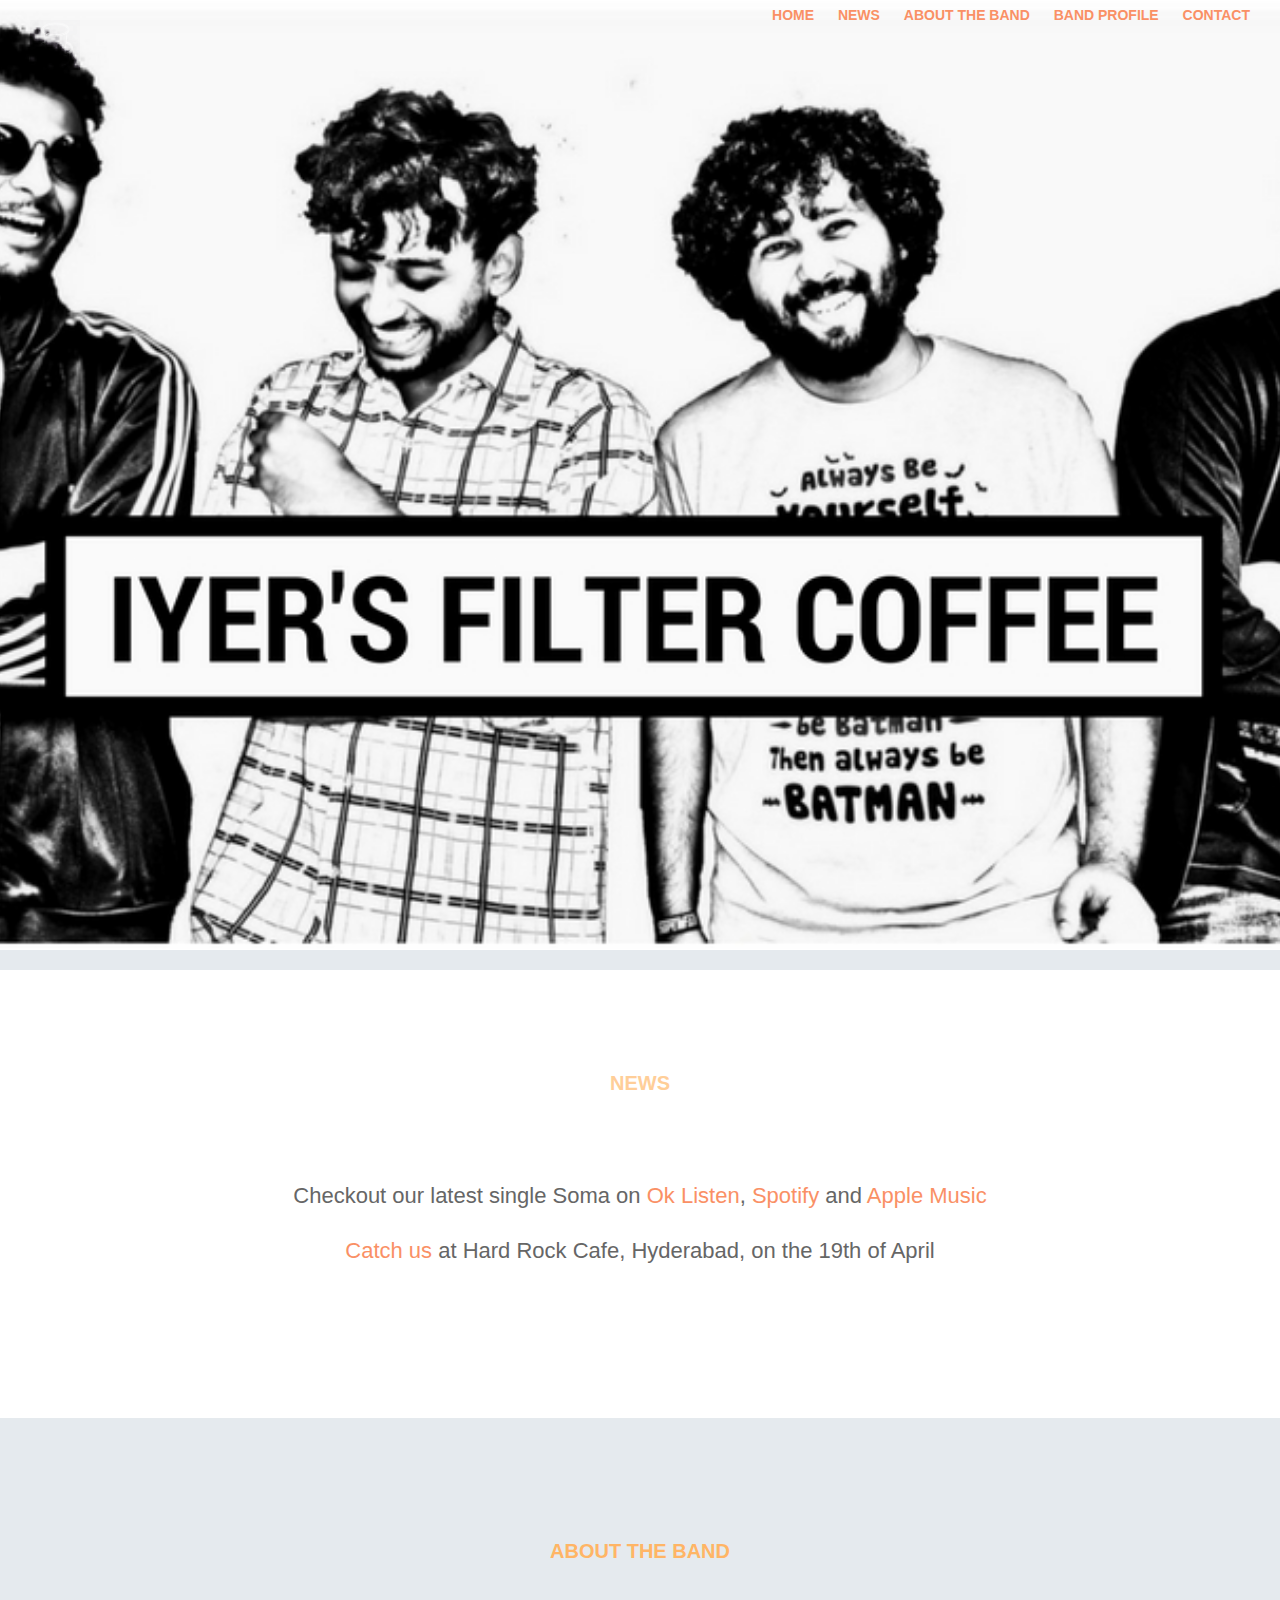
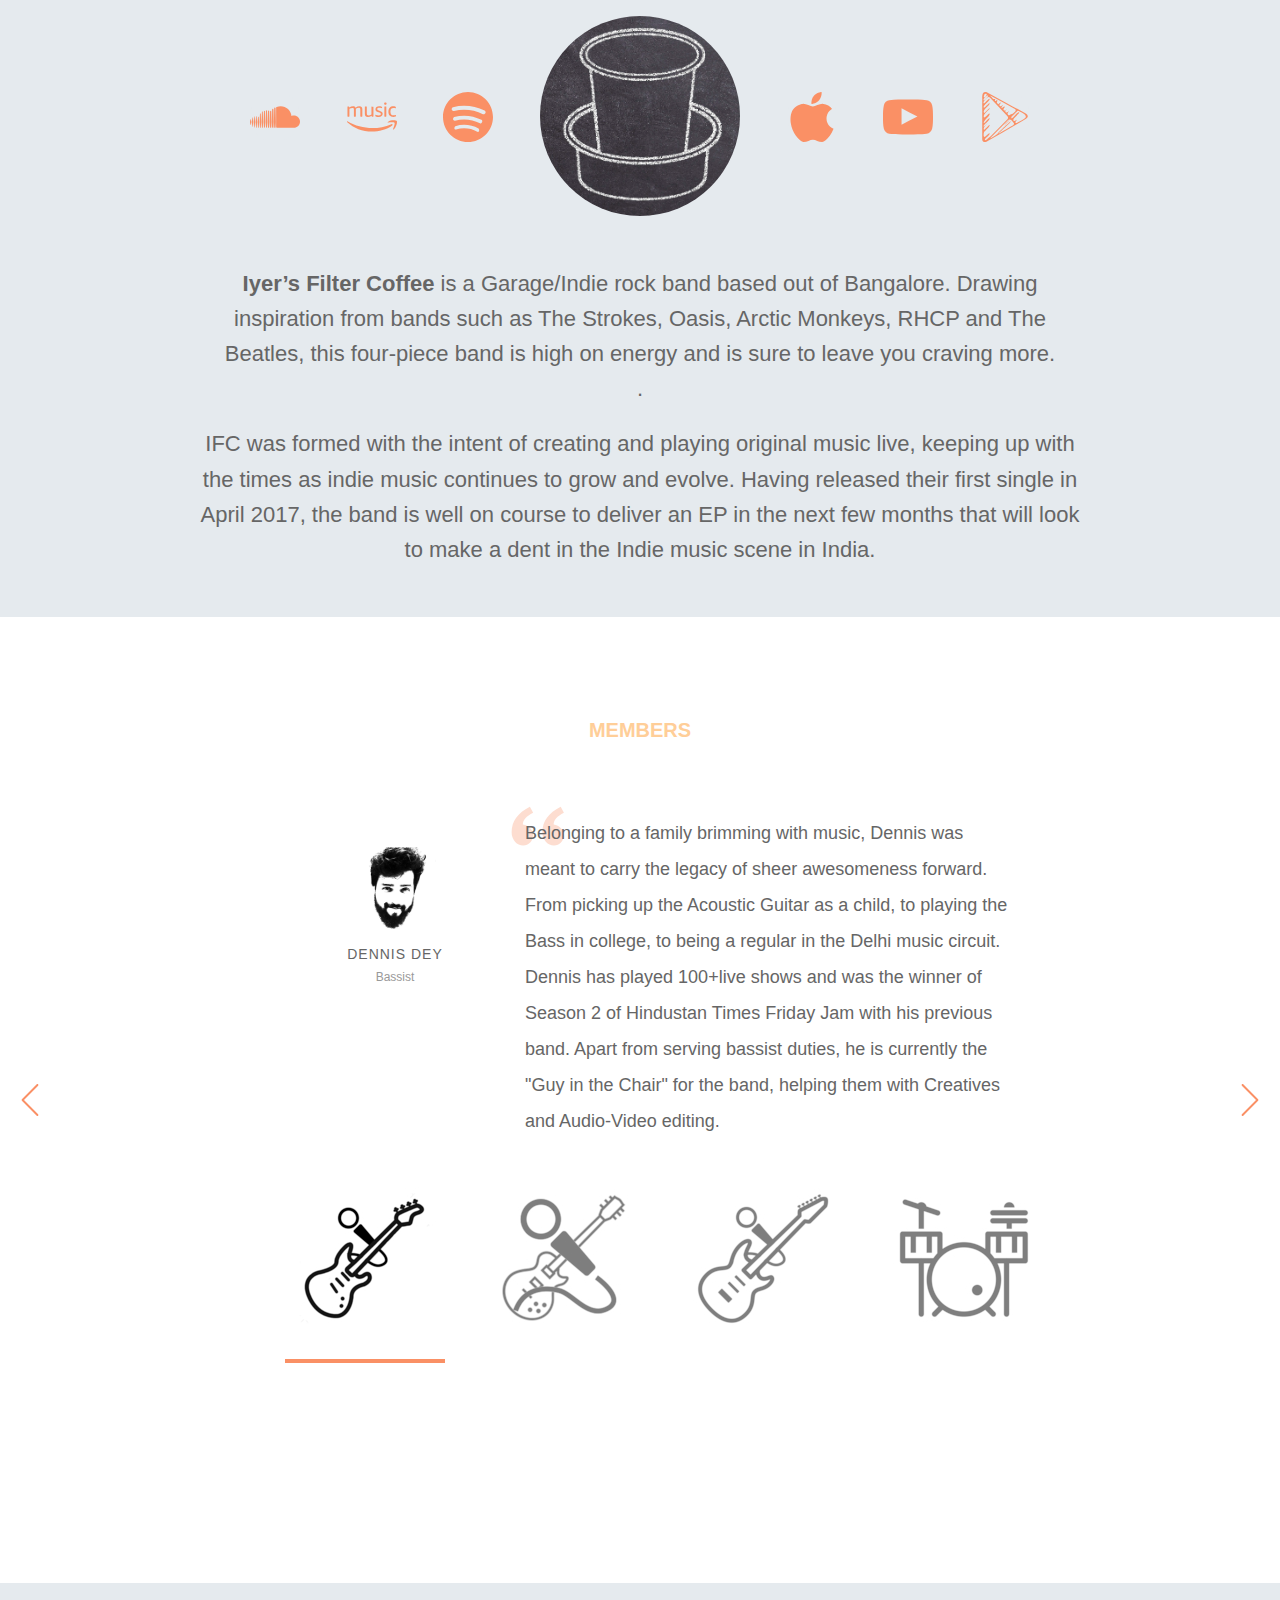
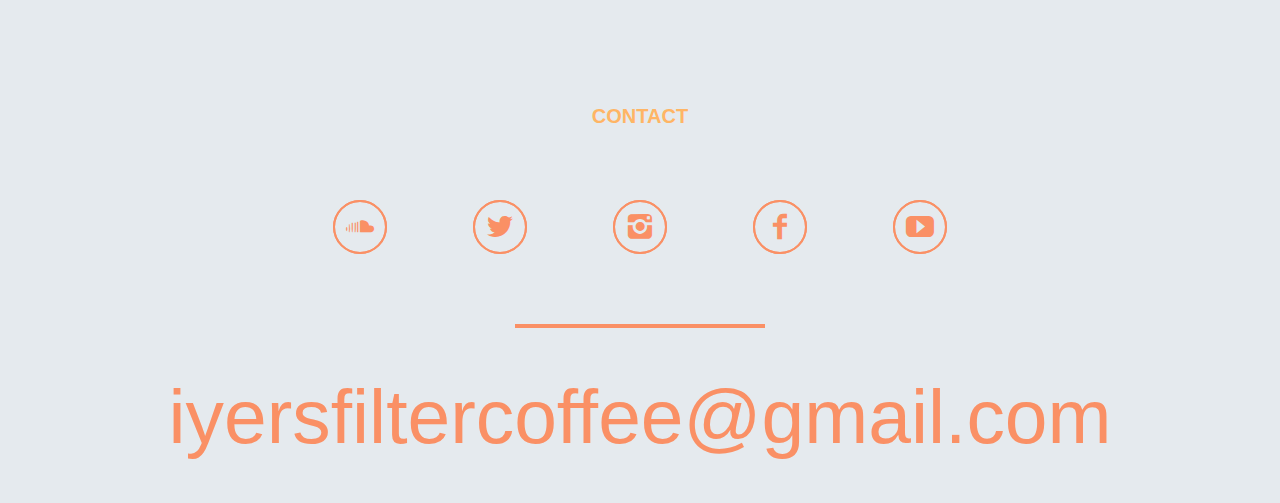
==== commit dade2bd8: "Updated news" ====
--- a/index.html
+++ b/index.html
@@ -60,9 +60,9 @@
 
 
   <div class="blurb">
-    <p>Checkout our latest single Soma on <a href="https://www.oklisten.com/album/soma">Ok Listen</a></p>
-
-<p><a href="https://www.eventshigh.com/detail/Bangalore/207ff3dfb6659b5e123a29eb1669287f-iyer-s-filter-coffee-sunday?src=stream">Catch us</a> at Hard Rock Cafe, Bangalore, on the 15th of April</p>
+    <p>Checkout our latest single Soma on <a href="https://www.oklisten.com/album/soma">Ok Listen</a>, <a href="https://open.spotify.com/artist/2WnOeeb83H28ijUORF8lFr?si=v5_RxIV_SJO6TQ9OLNzmJQ">Spotify</a> and <a href="https://apple.co/2vkBSRN">Apple Music</a></p>
+
+<p><a href="https://www.facebook.com/events/2103525893199640/">Catch us</a> at Hard Rock Cafe, Hyderabad, on the 19th of April</p>
 
   </div>
 
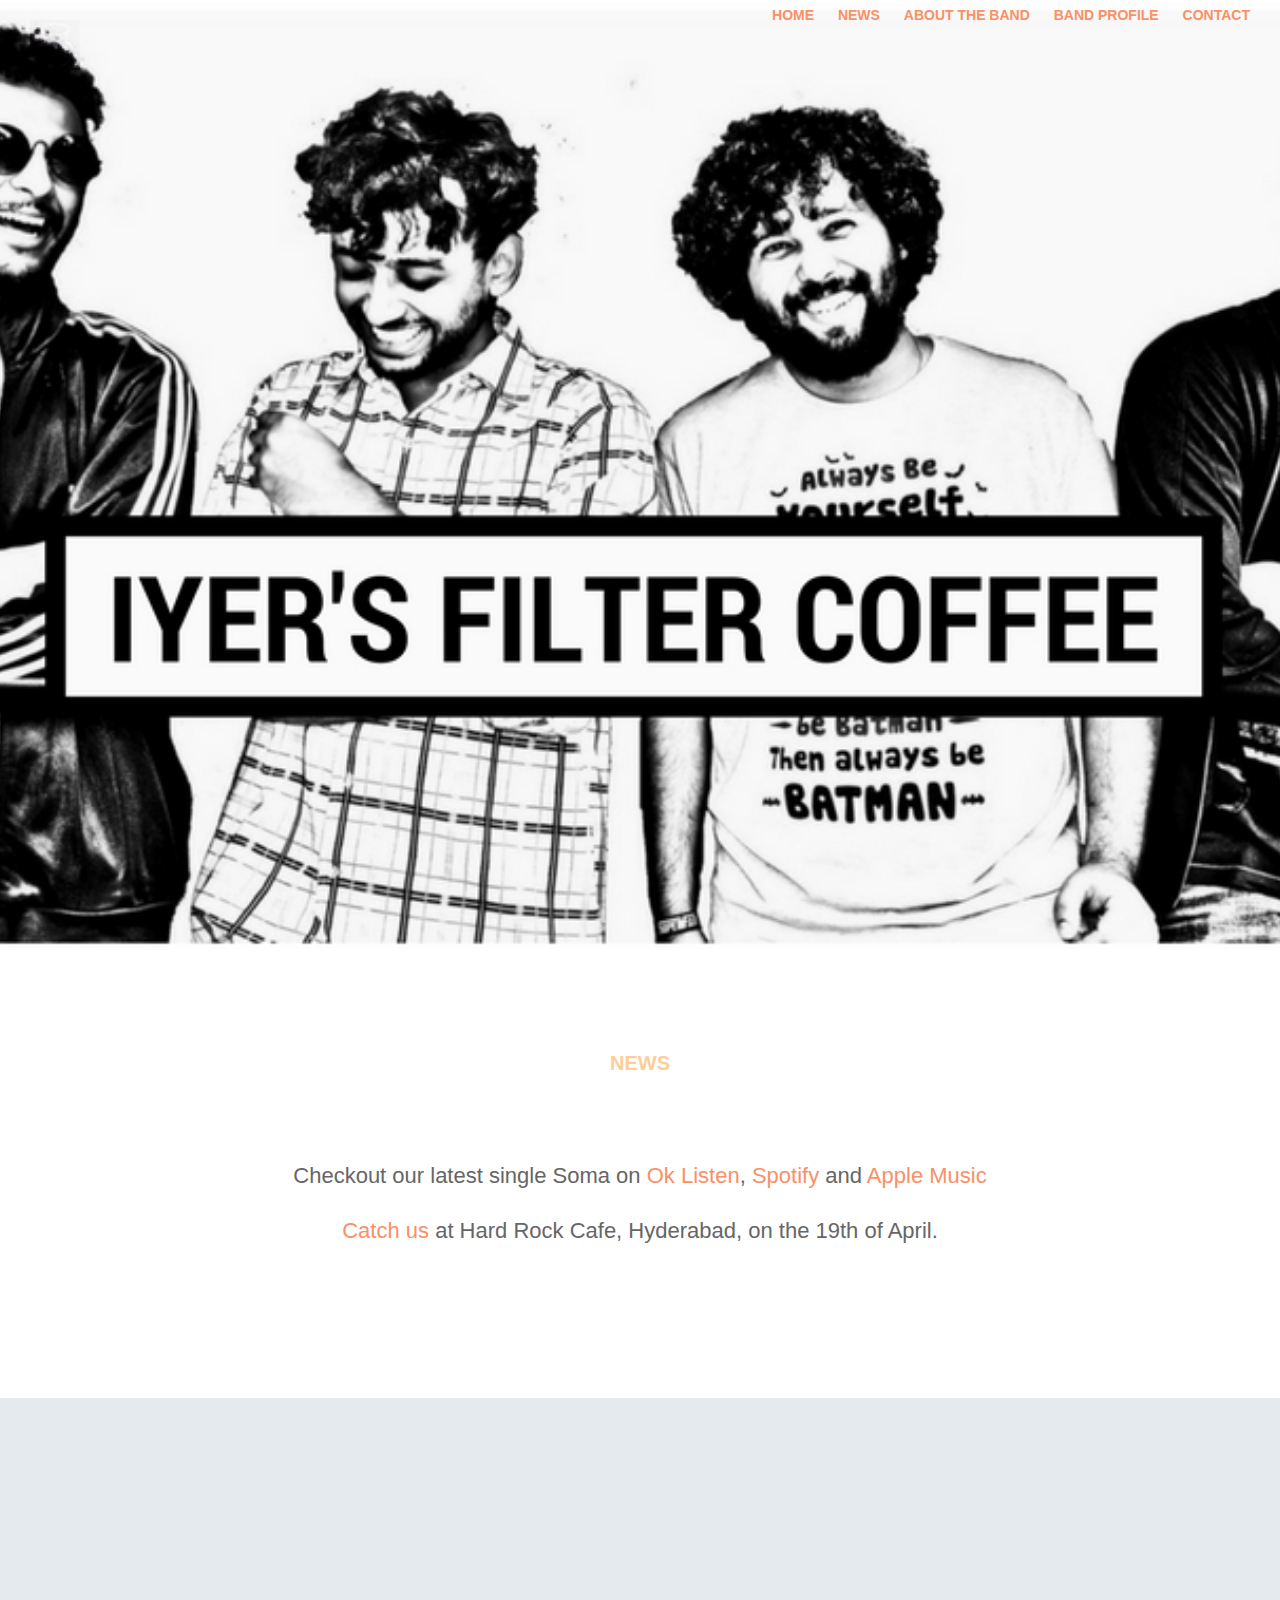
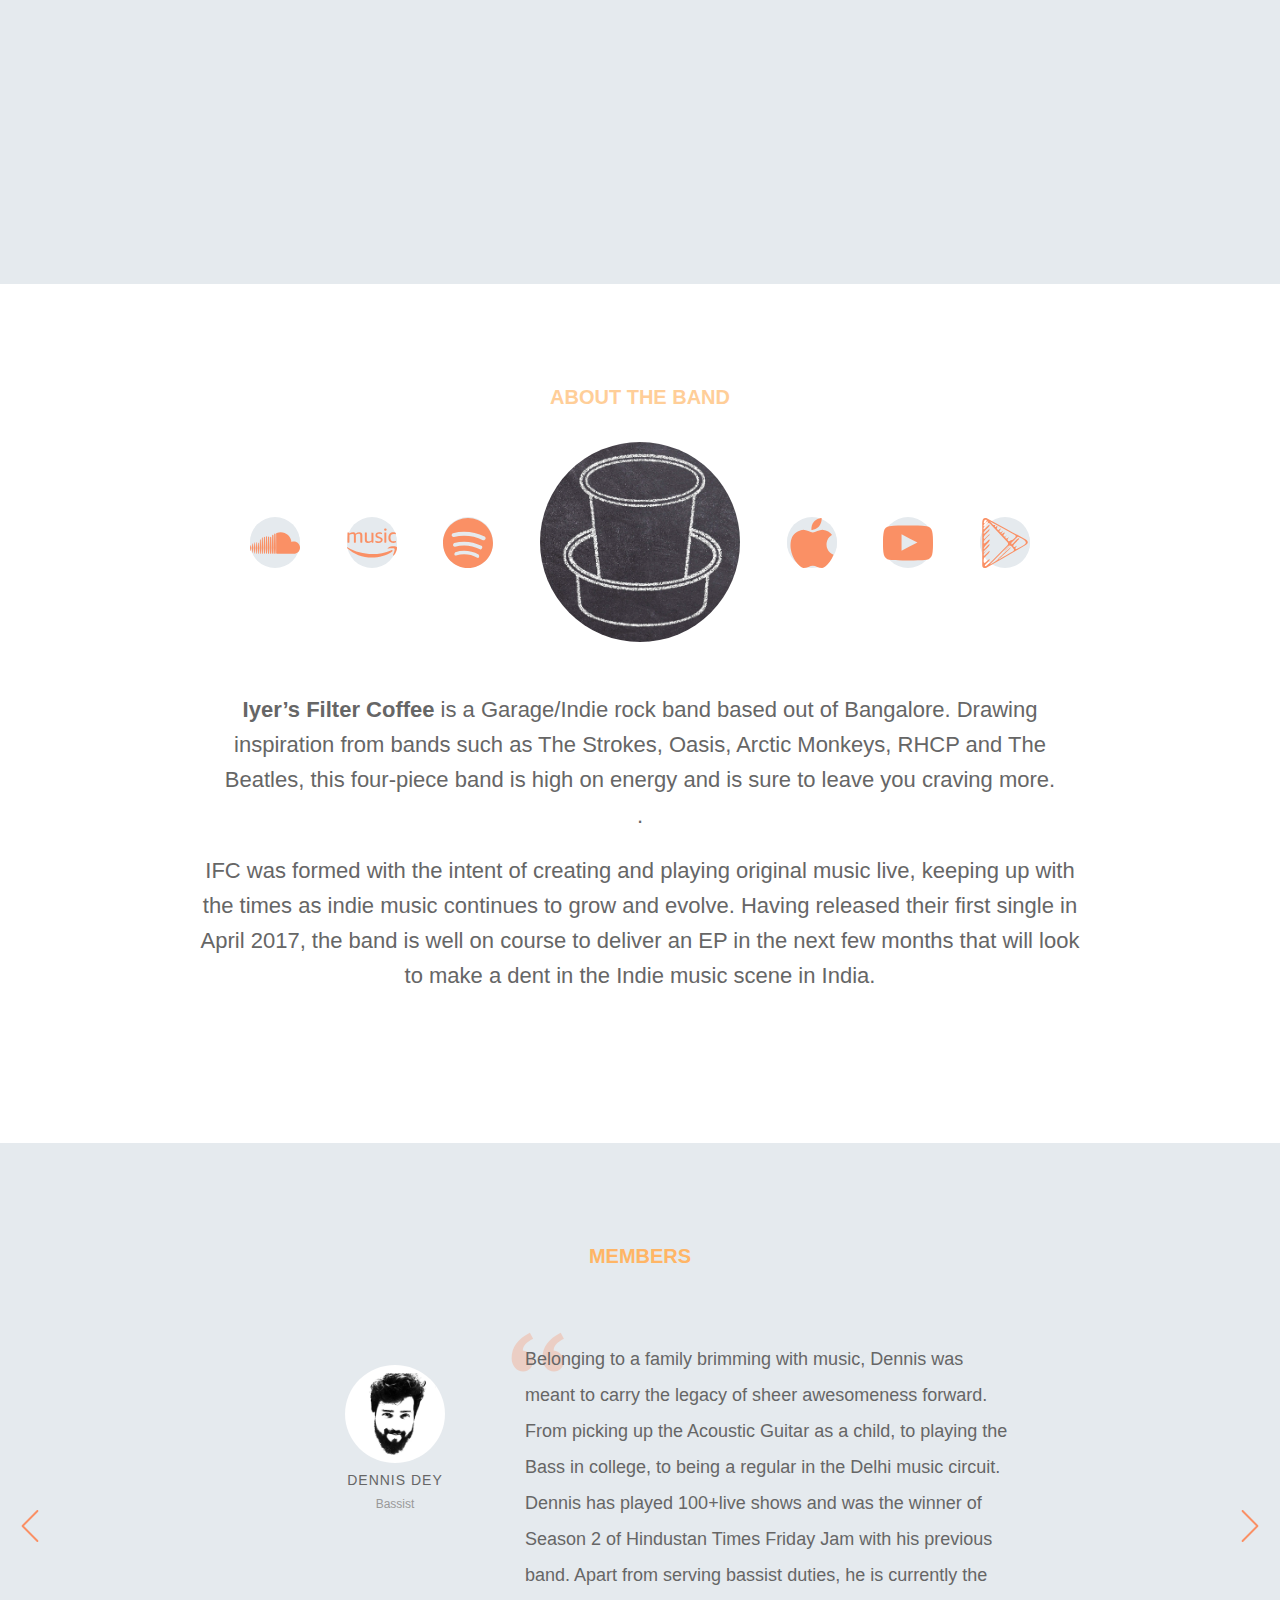
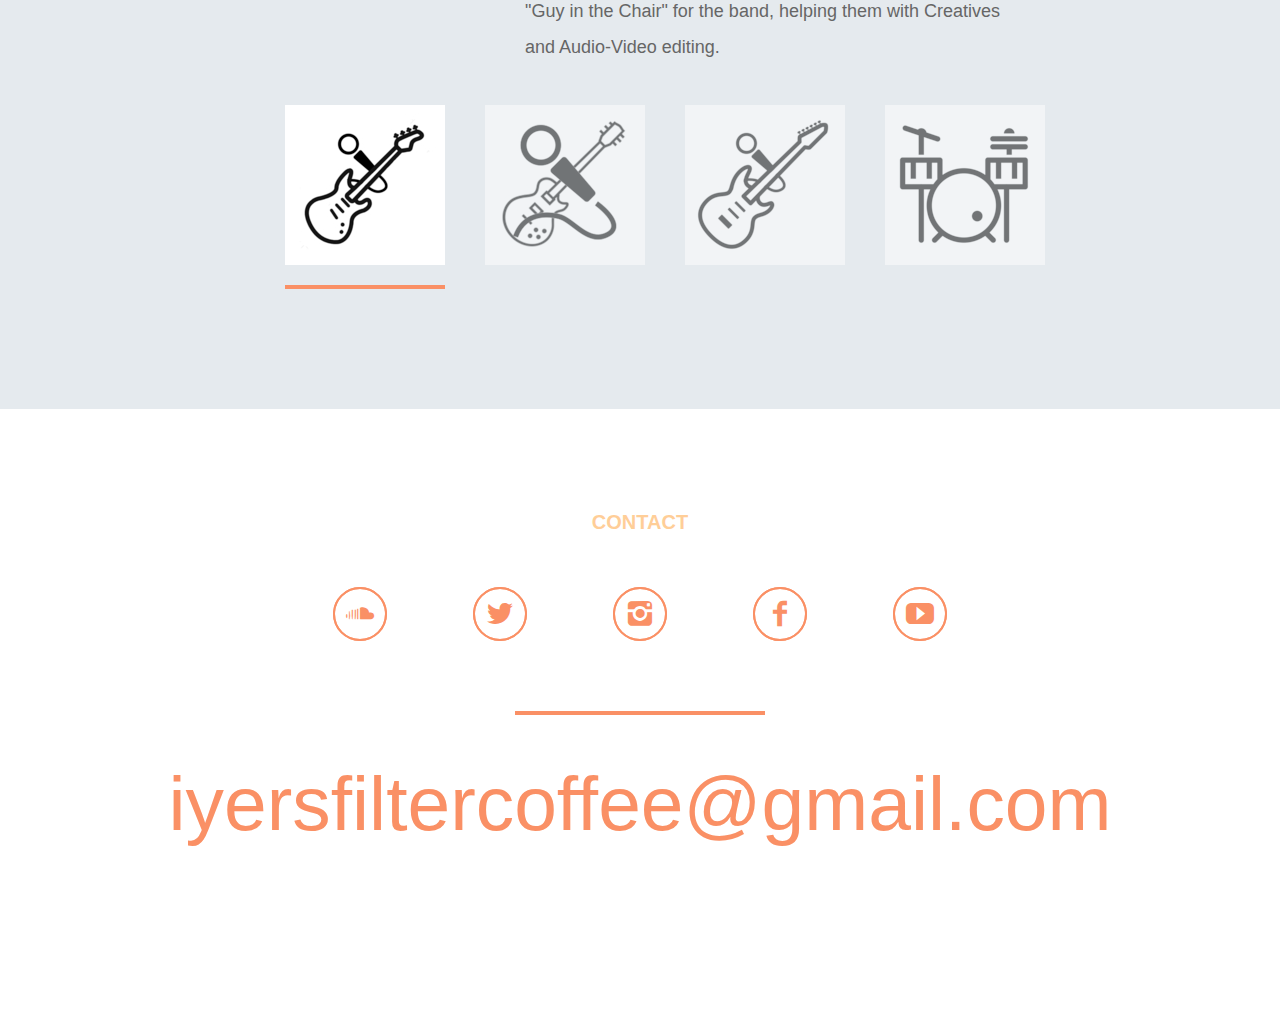
==== commit 7abac5be: "added video" ====
--- a/index.html
+++ b/index.html
@@ -62,11 +62,28 @@
   <div class="blurb">
     <p>Checkout our latest single Soma on <a href="https://www.oklisten.com/album/soma">Ok Listen</a>, <a href="https://open.spotify.com/artist/2WnOeeb83H28ijUORF8lFr?si=v5_RxIV_SJO6TQ9OLNzmJQ">Spotify</a> and <a href="https://apple.co/2vkBSRN">Apple Music</a></p>
 
-<p><a href="https://www.facebook.com/events/2103525893199640/">Catch us</a> at Hard Rock Cafe, Hyderabad, on the 19th of April</p>
+<p><a href="https://www.facebook.com/events/2103525893199640/">Catch us</a> at Hard Rock Cafe, Hyderabad, on the 19th of April.</p>
 
   </div>
 
   
+
+</section>
+
+
+
+<section class="section-videos">
+
+  <div align="center" class="embed-container">
+  <iframe
+      src="https://www.youtube.com/embed/PFIsgXxZYUo"
+      width="700"
+      height="480"
+      frameborder="0"
+      allowfullscreen="">
+  </iframe>
+</div>
+
 
 </section>
 
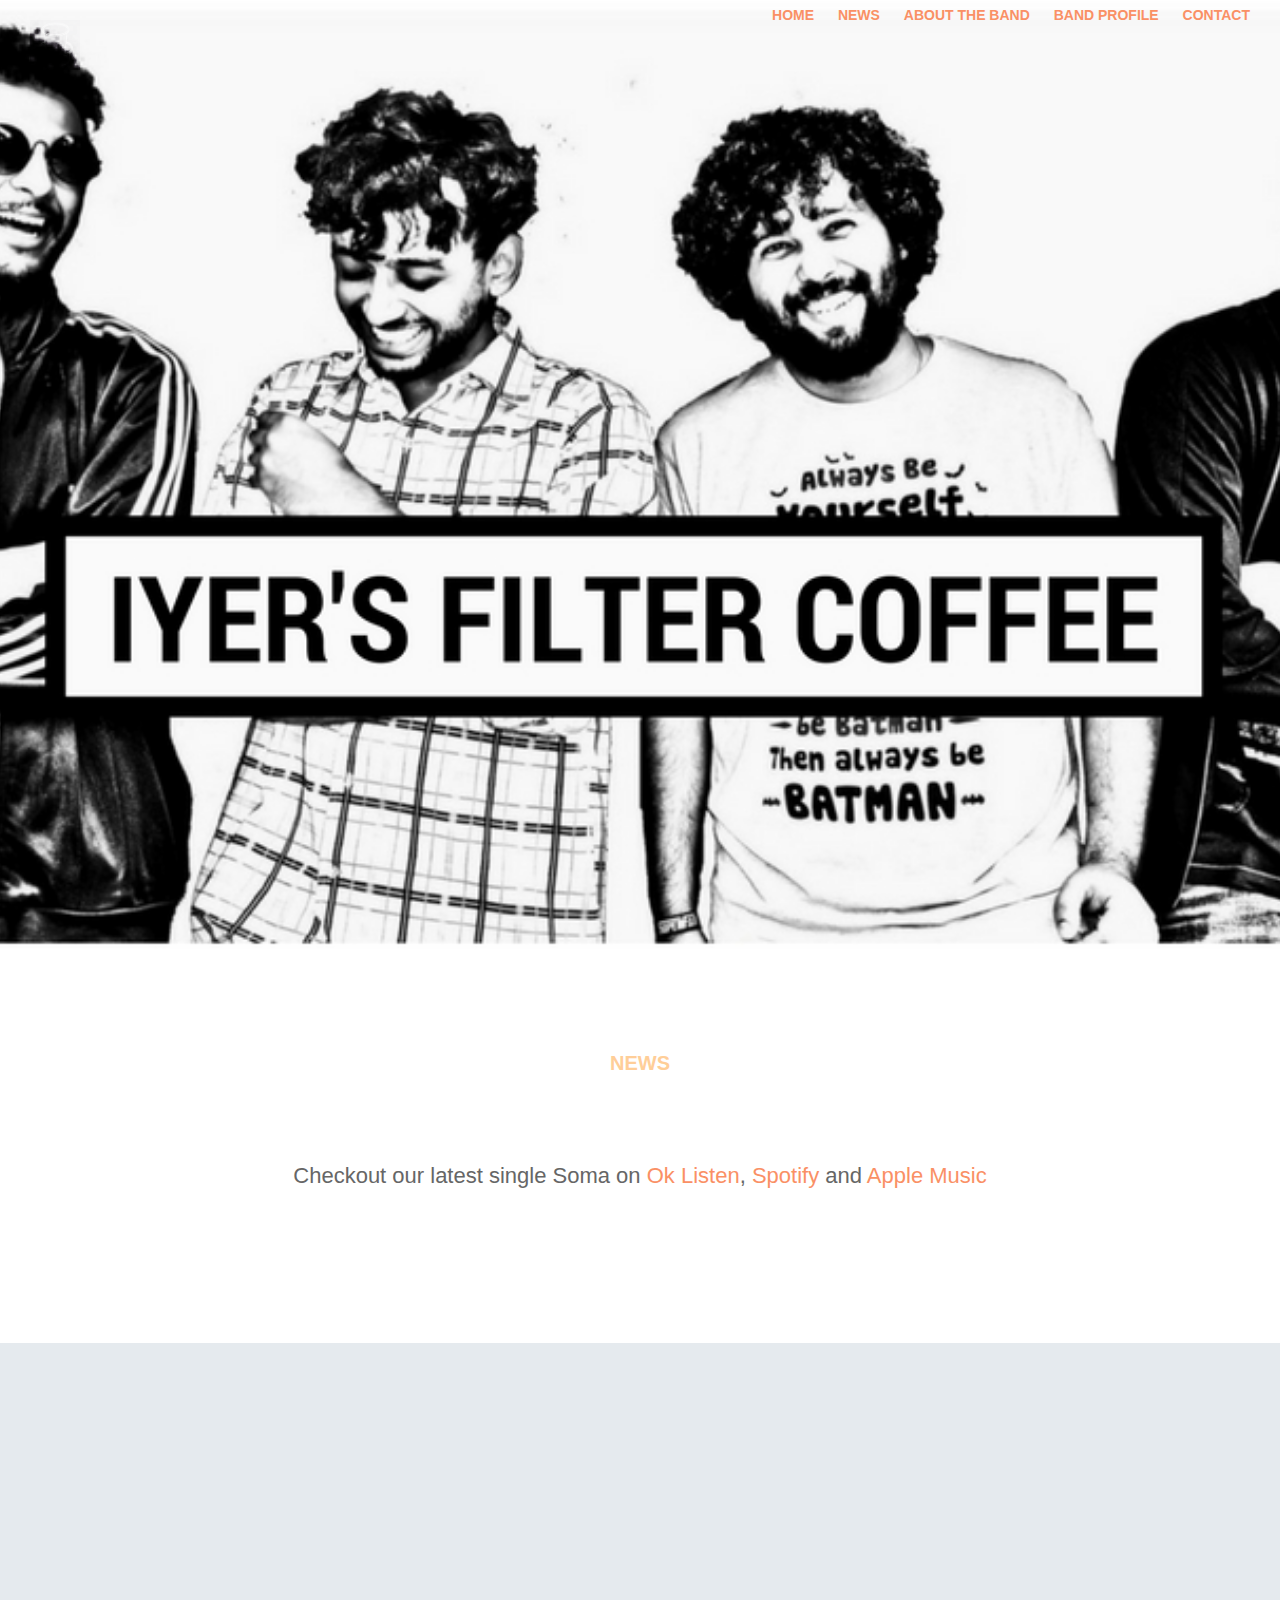
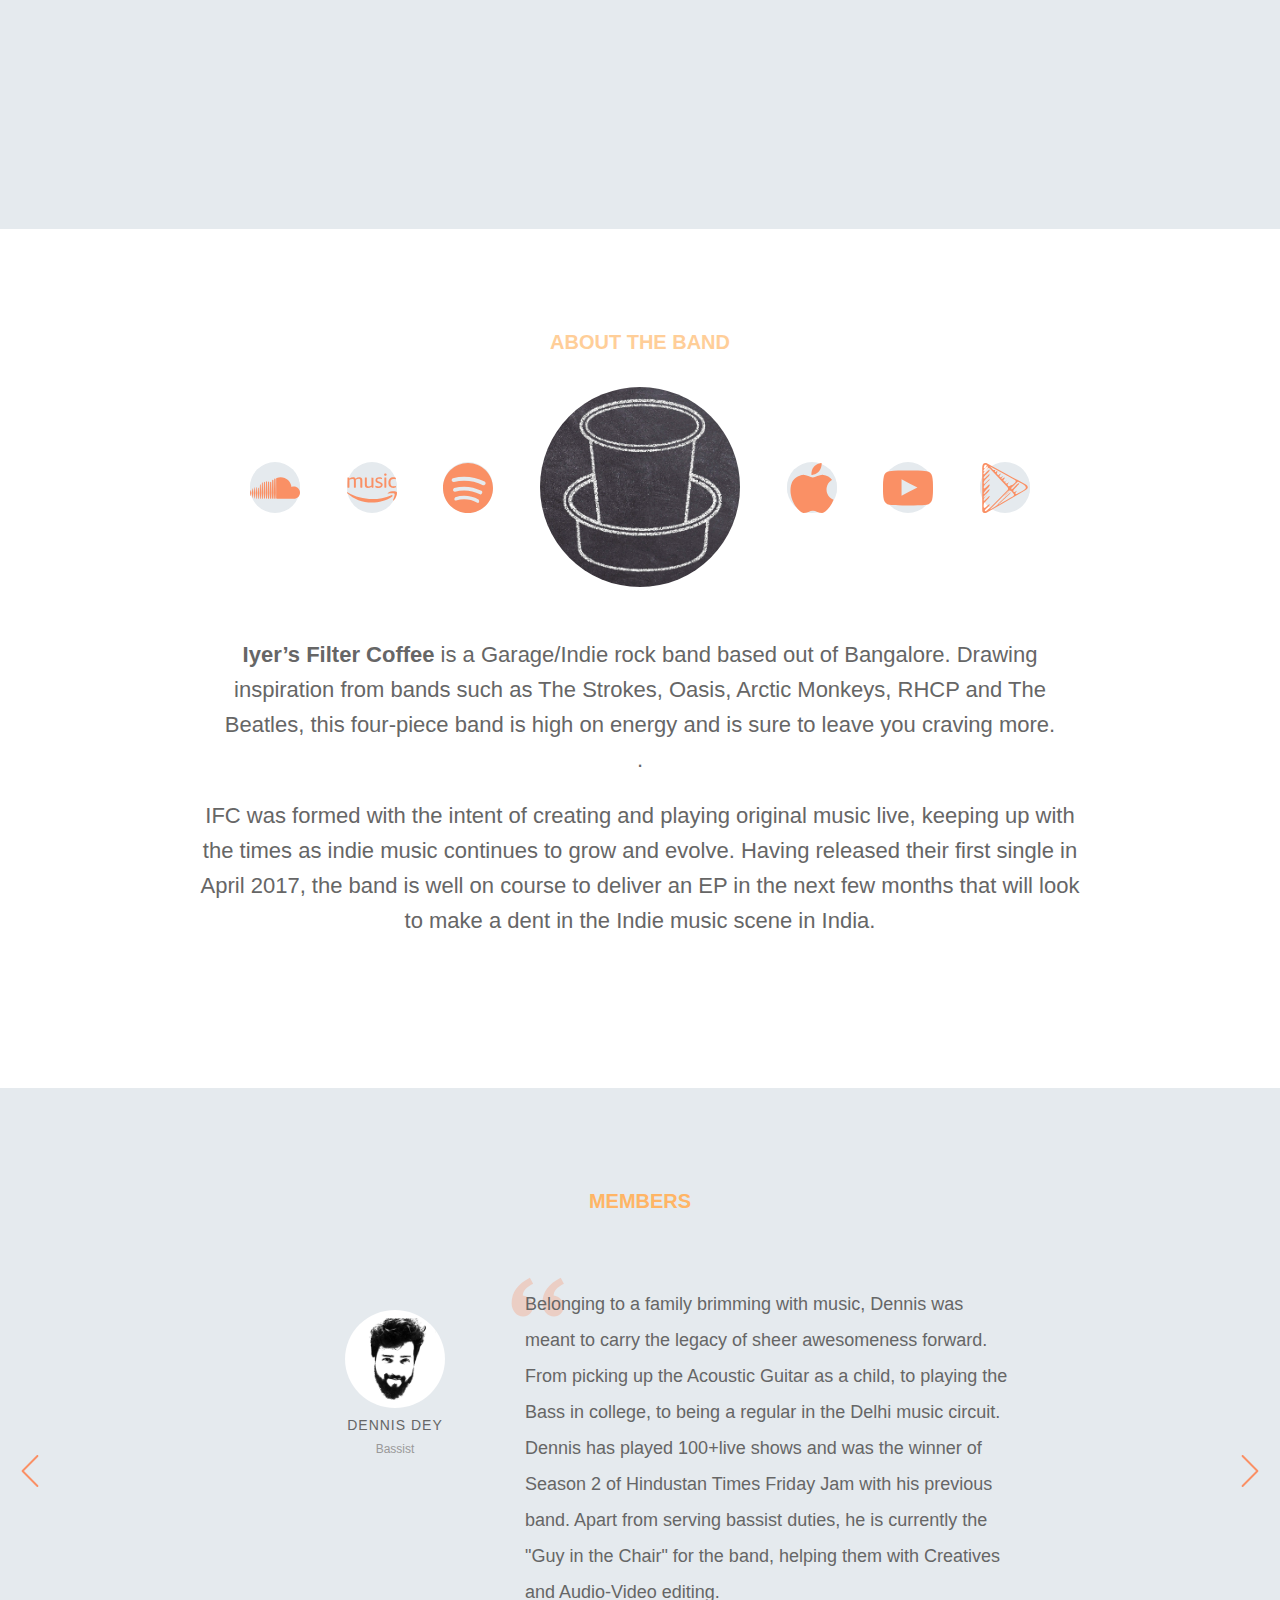
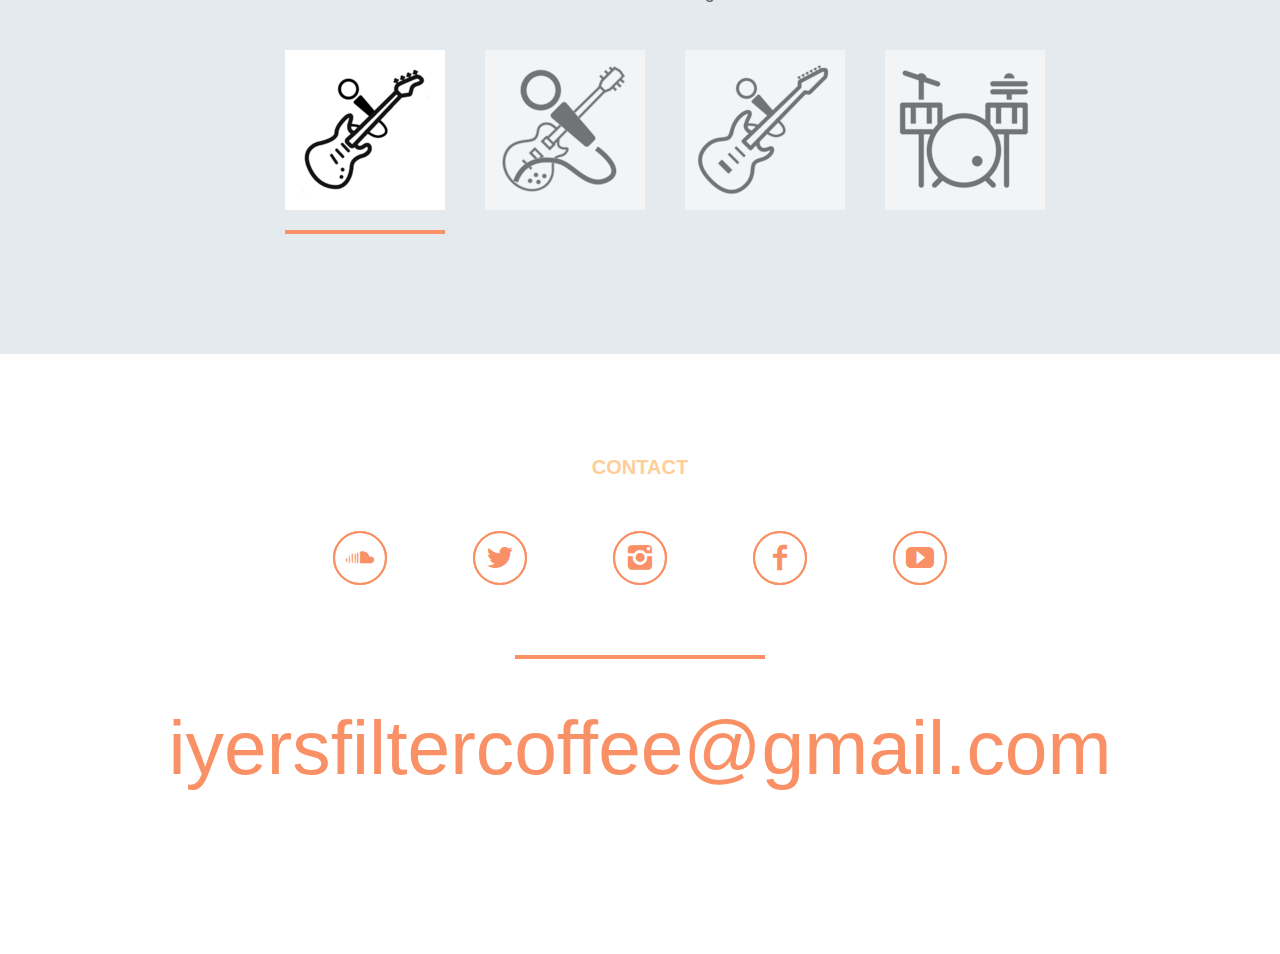
==== commit 8fc77a8e: "Changed the news" ====
--- a/index.html
+++ b/index.html
@@ -61,8 +61,6 @@
 
   <div class="blurb">
     <p>Checkout our latest single Soma on <a href="https://www.oklisten.com/album/soma">Ok Listen</a>, <a href="https://open.spotify.com/artist/2WnOeeb83H28ijUORF8lFr?si=v5_RxIV_SJO6TQ9OLNzmJQ">Spotify</a> and <a href="https://apple.co/2vkBSRN">Apple Music</a></p>
-
-<p><a href="https://www.facebook.com/events/2103525893199640/">Catch us</a> at Hard Rock Cafe, Hyderabad, on the 19th of April.</p>
 
   </div>
 
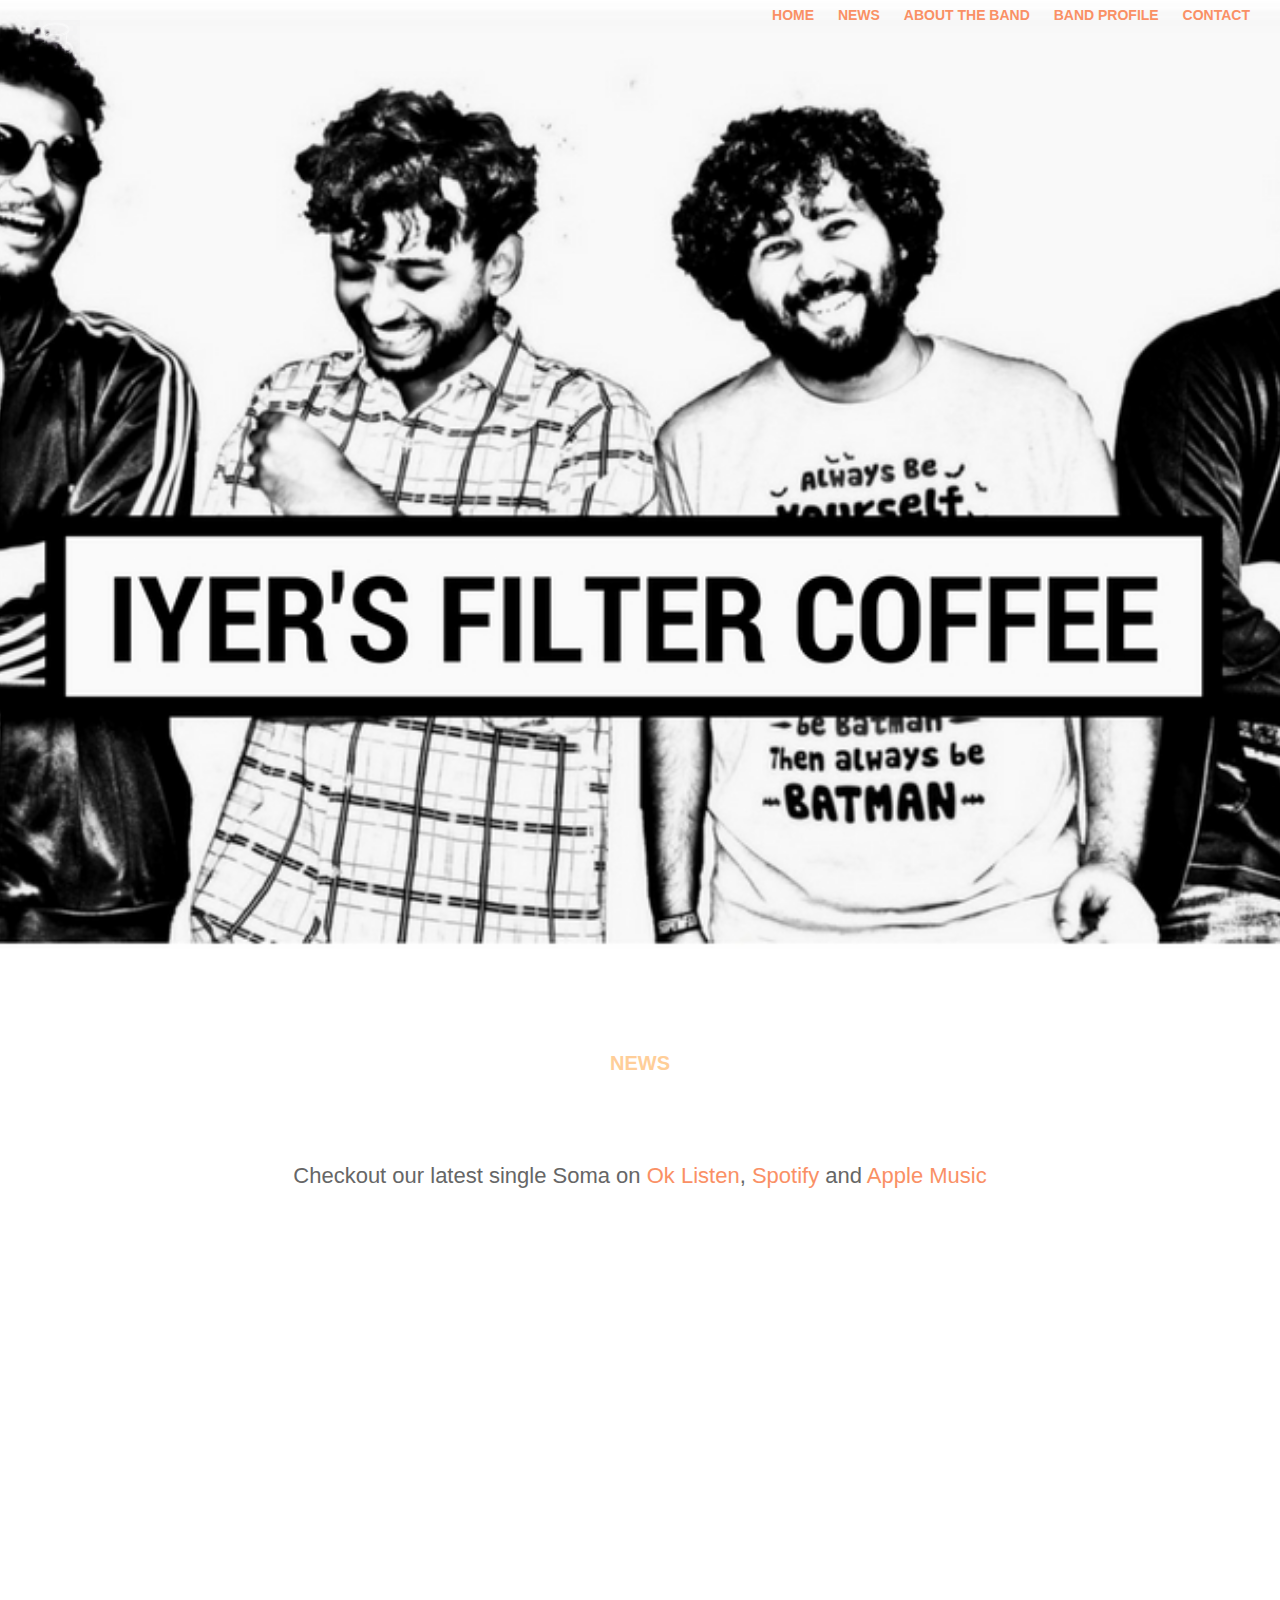
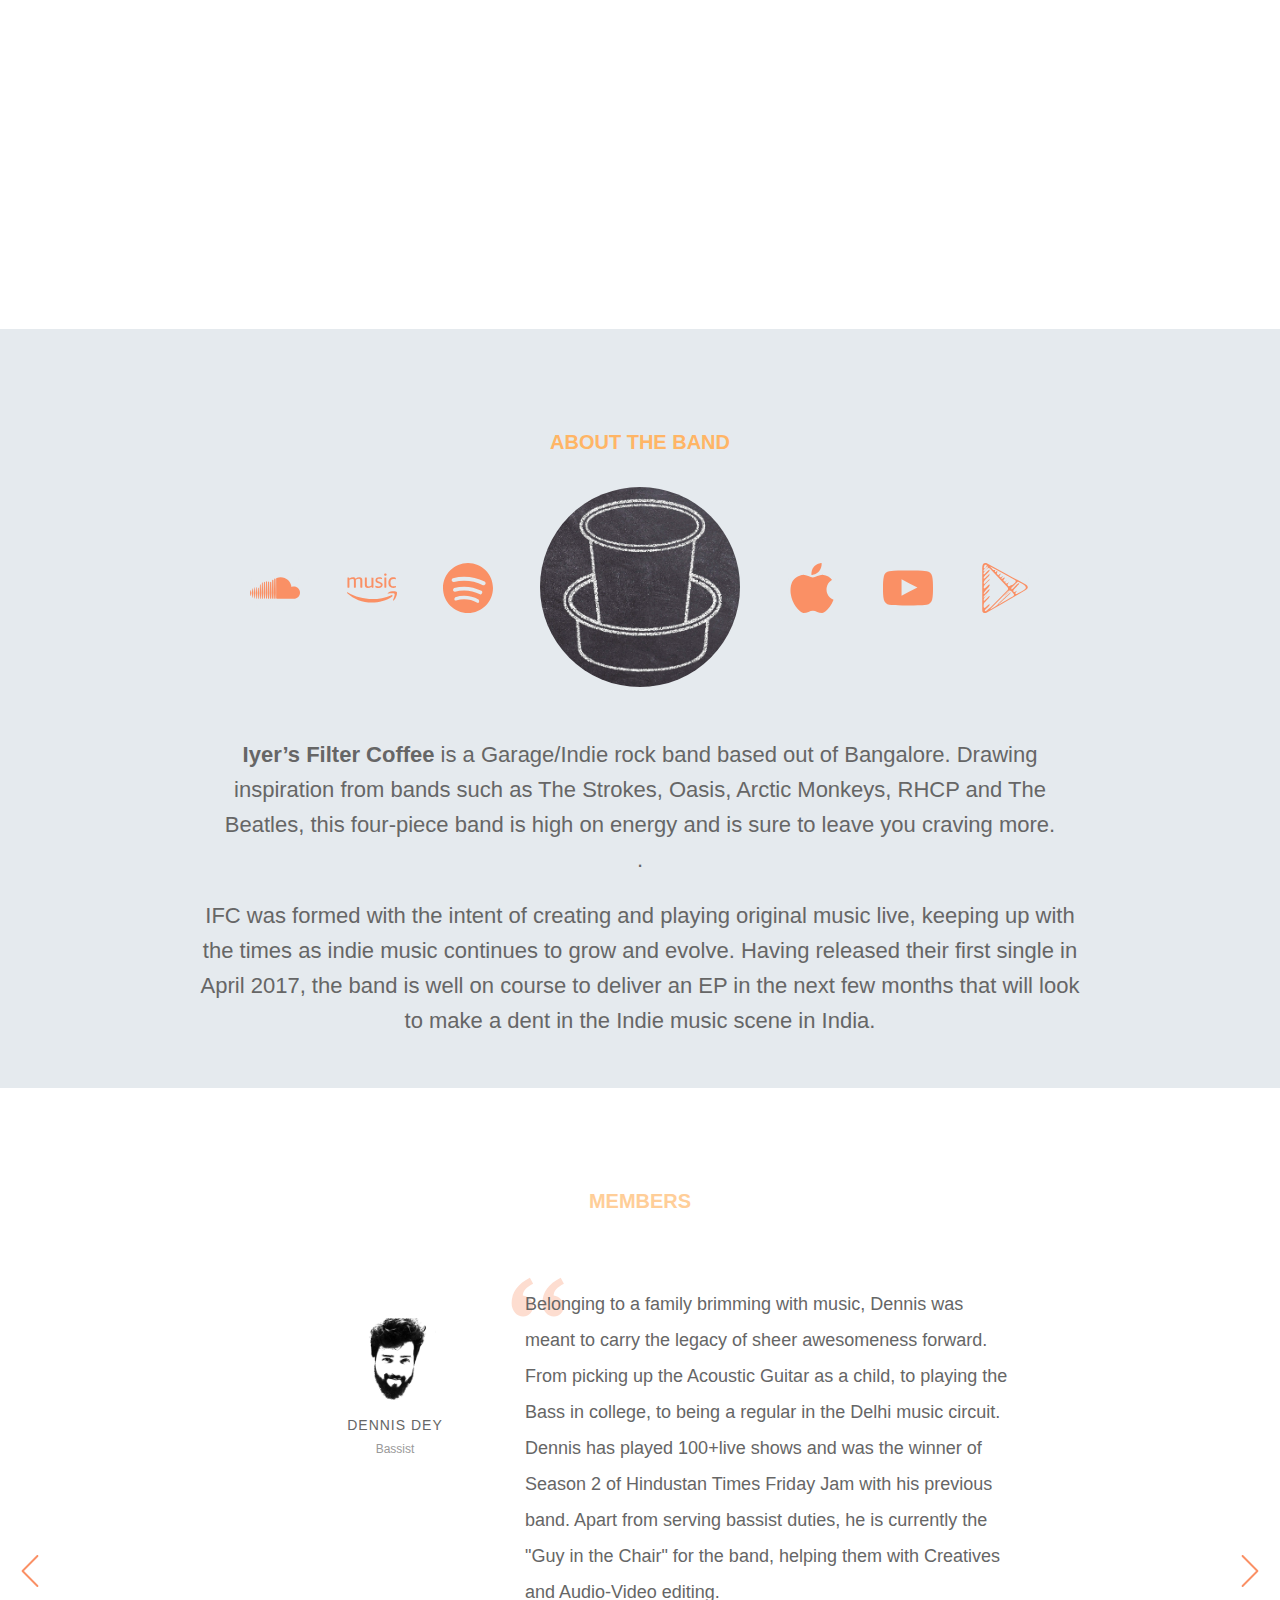
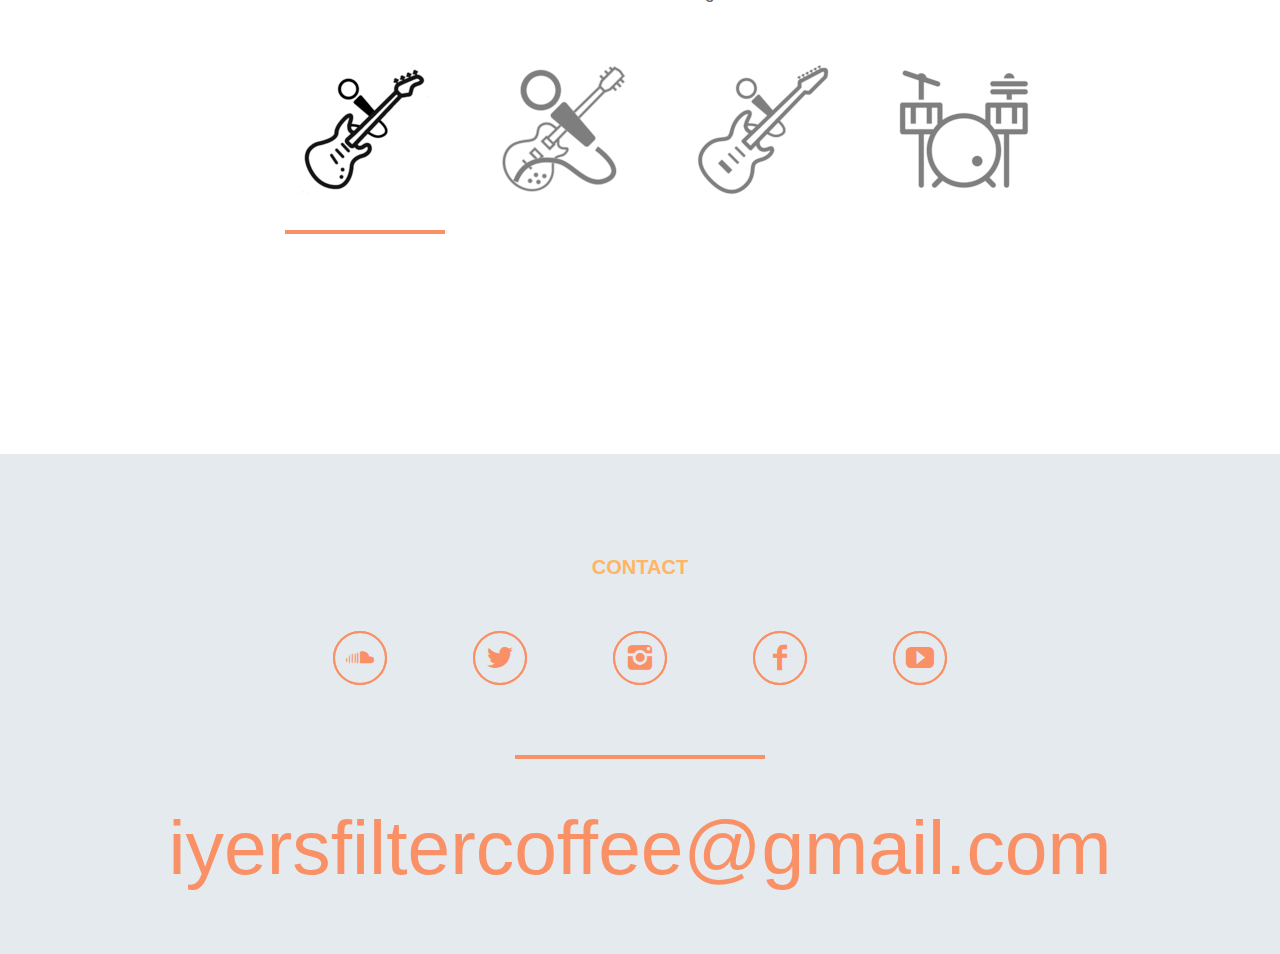
==== commit a50a60a5: "Removed video section and added video in news section" ====
--- a/index.html
+++ b/index.html
@@ -65,12 +65,7 @@
   </div>
 
   
-
-</section>
-
-
-
-<section class="section-videos">
+  <section class="section-videos">
 
   <div align="center" class="embed-container">
   <iframe
@@ -85,6 +80,25 @@
 
 </section>
 
+</section>
+
+
+<!--
+<section class="section-videos">
+
+  <div align="center" class="embed-container">
+  <iframe
+      src="https://www.youtube.com/embed/PFIsgXxZYUo"
+      width="700"
+      height="480"
+      frameborder="0"
+      allowfullscreen="">
+  </iframe>
+</div>
+
+
+</section>
+-->
 
 <section>
 
